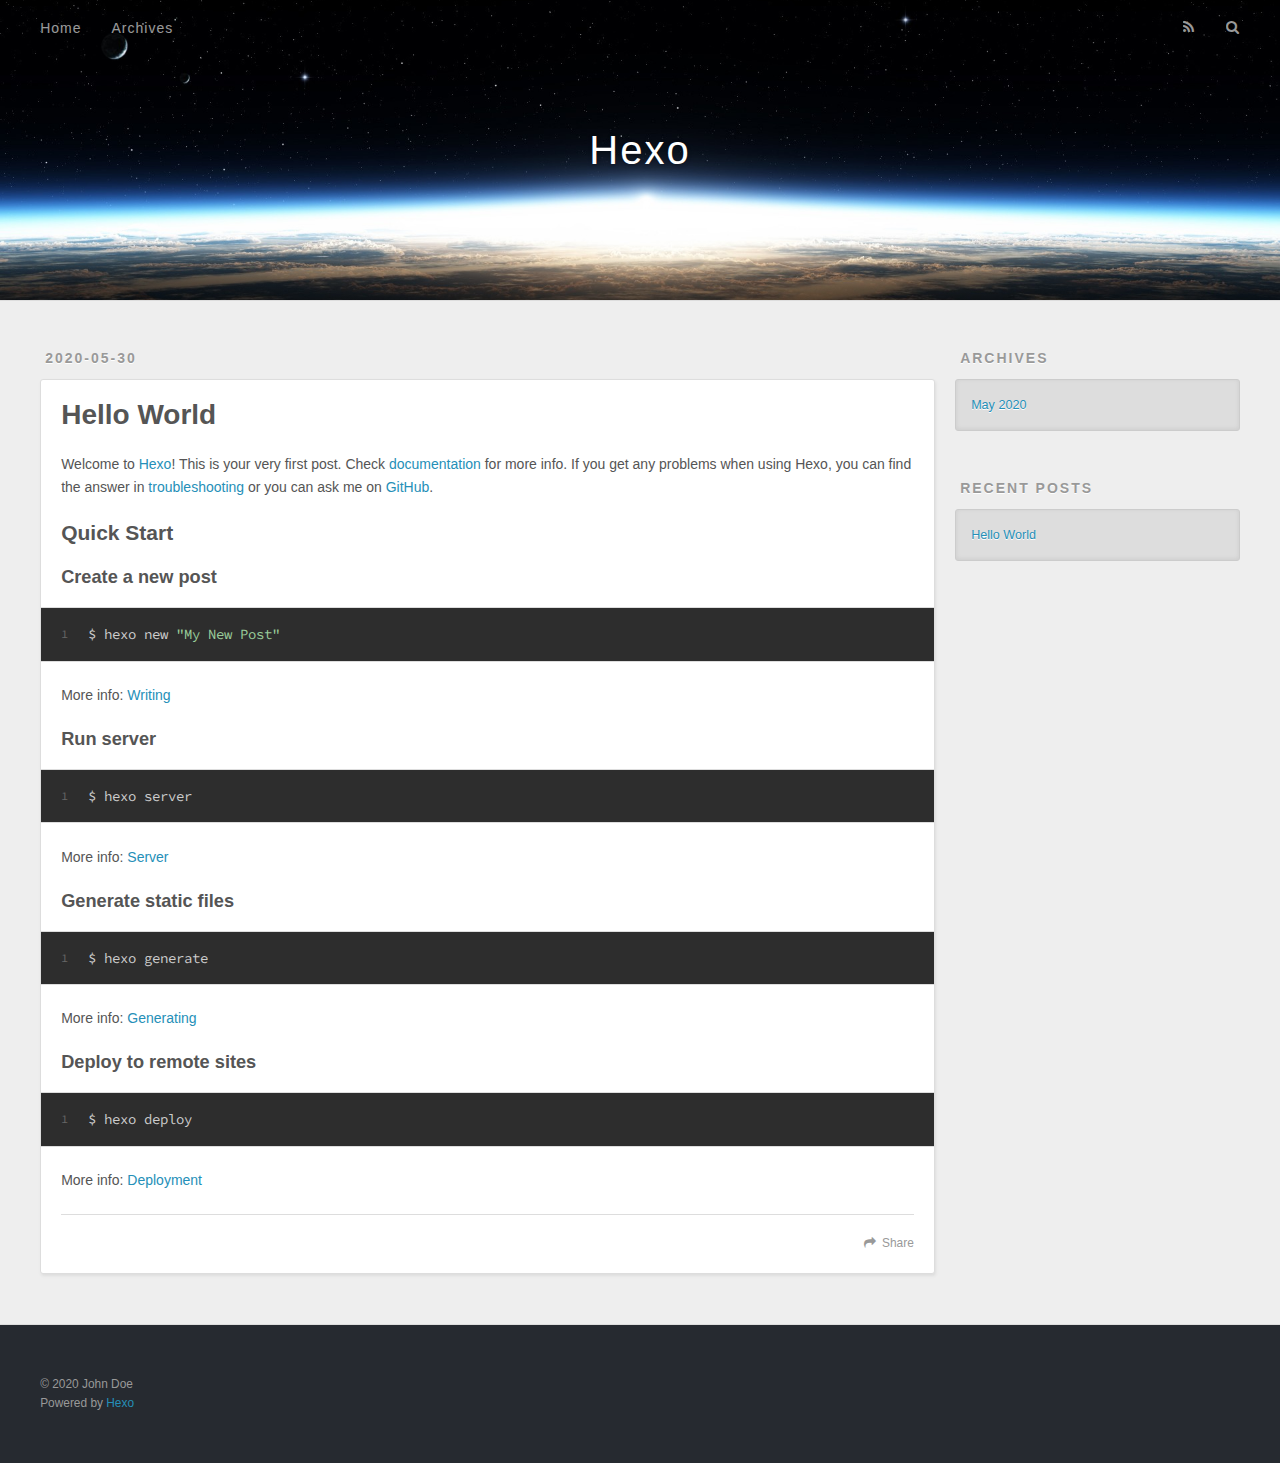
==== index.html @ 4ea20921 "Site updated: 2020-05-30 12:10:14" ====
<!DOCTYPE html>
<html>
<head>
  <meta charset="utf-8">
  

  
  <title>Hexo</title>
  <meta name="viewport" content="width=device-width, initial-scale=1, maximum-scale=1">
  <meta property="og:type" content="website">
<meta property="og:title" content="Hexo">
<meta property="og:url" content="http://yoursite.com/index.html">
<meta property="og:site_name" content="Hexo">
<meta property="og:locale" content="en_US">
<meta property="article:author" content="John Doe">
<meta name="twitter:card" content="summary">
  
    <link rel="alternate" href="/atom.xml" title="Hexo" type="application/atom+xml">
  
  
    <link rel="icon" href="/favicon.png">
  
  
    <link href="//fonts.googleapis.com/css?family=Source+Code+Pro" rel="stylesheet" type="text/css">
  
  
<link rel="stylesheet" href="/css/style.css">

<meta name="generator" content="Hexo 4.2.1"></head>

<body>
  <div id="container">
    <div id="wrap">
      <header id="header">
  <div id="banner"></div>
  <div id="header-outer" class="outer">
    <div id="header-title" class="inner">
      <h1 id="logo-wrap">
        <a href="/" id="logo">Hexo</a>
      </h1>
      
    </div>
    <div id="header-inner" class="inner">
      <nav id="main-nav">
        <a id="main-nav-toggle" class="nav-icon"></a>
        
          <a class="main-nav-link" href="/">Home</a>
        
          <a class="main-nav-link" href="/archives">Archives</a>
        
      </nav>
      <nav id="sub-nav">
        
          <a id="nav-rss-link" class="nav-icon" href="/atom.xml" title="RSS Feed"></a>
        
        <a id="nav-search-btn" class="nav-icon" title="Search"></a>
      </nav>
      <div id="search-form-wrap">
        <form action="//google.com/search" method="get" accept-charset="UTF-8" class="search-form"><input type="search" name="q" class="search-form-input" placeholder="Search"><button type="submit" class="search-form-submit">&#xF002;</button><input type="hidden" name="sitesearch" value="http://yoursite.com"></form>
      </div>
    </div>
  </div>
</header>
      <div class="outer">
        <section id="main">
  
    <article id="post-hello-world" class="article article-type-post" itemscope itemprop="blogPost">
  <div class="article-meta">
    <a href="/2020/05/30/hello-world/" class="article-date">
  <time datetime="2020-05-30T04:07:04.582Z" itemprop="datePublished">2020-05-30</time>
</a>
    
  </div>
  <div class="article-inner">
    
    
      <header class="article-header">
        
  
    <h1 itemprop="name">
      <a class="article-title" href="/2020/05/30/hello-world/">Hello World</a>
    </h1>
  

      </header>
    
    <div class="article-entry" itemprop="articleBody">
      
        <p>Welcome to <a href="https://hexo.io/" target="_blank" rel="noopener">Hexo</a>! This is your very first post. Check <a href="https://hexo.io/docs/" target="_blank" rel="noopener">documentation</a> for more info. If you get any problems when using Hexo, you can find the answer in <a href="https://hexo.io/docs/troubleshooting.html" target="_blank" rel="noopener">troubleshooting</a> or you can ask me on <a href="https://github.com/hexojs/hexo/issues" target="_blank" rel="noopener">GitHub</a>.</p>
<h2 id="Quick-Start"><a href="#Quick-Start" class="headerlink" title="Quick Start"></a>Quick Start</h2><h3 id="Create-a-new-post"><a href="#Create-a-new-post" class="headerlink" title="Create a new post"></a>Create a new post</h3><figure class="highlight bash"><table><tr><td class="gutter"><pre><span class="line">1</span><br></pre></td><td class="code"><pre><span class="line">$ hexo new <span class="string">"My New Post"</span></span><br></pre></td></tr></table></figure>

<p>More info: <a href="https://hexo.io/docs/writing.html" target="_blank" rel="noopener">Writing</a></p>
<h3 id="Run-server"><a href="#Run-server" class="headerlink" title="Run server"></a>Run server</h3><figure class="highlight bash"><table><tr><td class="gutter"><pre><span class="line">1</span><br></pre></td><td class="code"><pre><span class="line">$ hexo server</span><br></pre></td></tr></table></figure>

<p>More info: <a href="https://hexo.io/docs/server.html" target="_blank" rel="noopener">Server</a></p>
<h3 id="Generate-static-files"><a href="#Generate-static-files" class="headerlink" title="Generate static files"></a>Generate static files</h3><figure class="highlight bash"><table><tr><td class="gutter"><pre><span class="line">1</span><br></pre></td><td class="code"><pre><span class="line">$ hexo generate</span><br></pre></td></tr></table></figure>

<p>More info: <a href="https://hexo.io/docs/generating.html" target="_blank" rel="noopener">Generating</a></p>
<h3 id="Deploy-to-remote-sites"><a href="#Deploy-to-remote-sites" class="headerlink" title="Deploy to remote sites"></a>Deploy to remote sites</h3><figure class="highlight bash"><table><tr><td class="gutter"><pre><span class="line">1</span><br></pre></td><td class="code"><pre><span class="line">$ hexo deploy</span><br></pre></td></tr></table></figure>

<p>More info: <a href="https://hexo.io/docs/one-command-deployment.html" target="_blank" rel="noopener">Deployment</a></p>

      
    </div>
    <footer class="article-footer">
      <a data-url="http://yoursite.com/2020/05/30/hello-world/" data-id="ckat47bio0000a4w9bs60ad8v" class="article-share-link">Share</a>
      
      
    </footer>
  </div>
  
</article>


  


</section>
        
          <aside id="sidebar">
  
    

  
    

  
    
  
    
  <div class="widget-wrap">
    <h3 class="widget-title">Archives</h3>
    <div class="widget">
      <ul class="archive-list"><li class="archive-list-item"><a class="archive-list-link" href="/archives/2020/05/">May 2020</a></li></ul>
    </div>
  </div>


  
    
  <div class="widget-wrap">
    <h3 class="widget-title">Recent Posts</h3>
    <div class="widget">
      <ul>
        
          <li>
            <a href="/2020/05/30/hello-world/">Hello World</a>
          </li>
        
      </ul>
    </div>
  </div>

  
</aside>
        
      </div>
      <footer id="footer">
  
  <div class="outer">
    <div id="footer-info" class="inner">
      &copy; 2020 John Doe<br>
      Powered by <a href="http://hexo.io/" target="_blank">Hexo</a>
    </div>
  </div>
</footer>
    </div>
    <nav id="mobile-nav">
  
    <a href="/" class="mobile-nav-link">Home</a>
  
    <a href="/archives" class="mobile-nav-link">Archives</a>
  
</nav>
    

<script src="//ajax.googleapis.com/ajax/libs/jquery/2.0.3/jquery.min.js"></script>


  
<link rel="stylesheet" href="/fancybox/jquery.fancybox.css">

  
<script src="/fancybox/jquery.fancybox.pack.js"></script>




<script src="/js/script.js"></script>




  </div>
</body>
</html>
---- css/style.css ----
body {
  width: 100%;
}
body:before,
body:after {
  content: "";
  display: table;
}
body:after {
  clear: both;
}
html,
body,
div,
span,
applet,
object,
iframe,
h1,
h2,
h3,
h4,
h5,
h6,
p,
blockquote,
pre,
a,
abbr,
acronym,
address,
big,
cite,
code,
del,
dfn,
em,
img,
ins,
kbd,
q,
s,
samp,
small,
strike,
strong,
sub,
sup,
tt,
var,
dl,
dt,
dd,
ol,
ul,
li,
fieldset,
form,
label,
legend,
table,
caption,
tbody,
tfoot,
thead,
tr,
th,
td {
  margin: 0;
  padding: 0;
  border: 0;
  outline: 0;
  font-weight: inherit;
  font-style: inherit;
  font-family: inherit;
  font-size: 100%;
  vertical-align: baseline;
}
body {
  line-height: 1;
  color: #000;
  background: #fff;
}
ol,
ul {
  list-style: none;
}
table {
  border-collapse: separate;
  border-spacing: 0;
  vertical-align: middle;
}
caption,
th,
td {
  text-align: left;
  font-weight: normal;
  vertical-align: middle;
}
a img {
  border: none;
}
input,
button {
  margin: 0;
  padding: 0;
}
input::-moz-focus-inner,
button::-moz-focus-inner {
  border: 0;
  padding: 0;
}
@font-face {
  font-family: FontAwesome;
  font-style: normal;
  font-weight: normal;
  src: url("fonts/fontawesome-webfont.eot?v=#4.0.3");
  src: url("fonts/fontawesome-webfont.eot?#iefix&v=#4.0.3") format("embedded-opentype"), url("fonts/fontawesome-webfont.woff?v=#4.0.3") format("woff"), url("fonts/fontawesome-webfont.ttf?v=#4.0.3") format("truetype"), url("fonts/fontawesome-webfont.svg#fontawesomeregular?v=#4.0.3") format("svg");
}
html,
body,
#container {
  height: 100%;
}
body {
  background: #eee;
  font: 14px -apple-system, BlinkMacSystemFont, "Segoe UI", "Roboto", "Oxygen", "Ubuntu", "Cantarell", "Fira Sans", "Droid Sans", "Helvetica Neue", sans-serif;
  -webkit-text-size-adjust: 100%;
}
.outer {
  max-width: 1220px;
  margin: 0 auto;
  padding: 0 20px;
}
.outer:before,
.outer:after {
  content: "";
  display: table;
}
.outer:after {
  clear: both;
}
.inner {
  display: inline;
  float: left;
  width: 98.33333333333333%;
  margin: 0 0.833333333333333%;
}
.left,
.alignleft {
  float: left;
}
.right,
.alignright {
  float: right;
}
.clear {
  clear: both;
}
#container {
  position: relative;
}
.mobile-nav-on {
  overflow: hidden;
}
#wrap {
  height: 100%;
  width: 100%;
  position: absolute;
  top: 0;
  left: 0;
  -webkit-transition: 0.2s ease-out;
  -moz-transition: 0.2s ease-out;
  -ms-transition: 0.2s ease-out;
  transition: 0.2s ease-out;
  z-index: 1;
  background: #eee;
}
.mobile-nav-on #wrap {
  left: 280px;
}
@media screen and (min-width: 768px) {
  #main {
    display: inline;
    float: left;
    width: 73.33333333333333%;
    margin: 0 0.833333333333333%;
  }
}
.article-date,
.article-category-link,
.archive-year,
.widget-title {
  text-decoration: none;
  text-transform: uppercase;
  letter-spacing: 2px;
  color: #999;
  margin-bottom: 1em;
  margin-left: 5px;
  line-height: 1em;
  text-shadow: 0 1px #fff;
  font-weight: bold;
}
.article-inner,
.archive-article-inner {
  background: #fff;
  -webkit-box-shadow: 1px 2px 3px #ddd;
  box-shadow: 1px 2px 3px #ddd;
  border: 1px solid #ddd;
  border-radius: 3px;
}
.article-entry h1,
.widget h1 {
  font-size: 2em;
}
.article-entry h2,
.widget h2 {
  font-size: 1.5em;
}
.article-entry h3,
.widget h3 {
  font-size: 1.3em;
}
.article-entry h4,
.widget h4 {
  font-size: 1.2em;
}
.article-entry h5,
.widget h5 {
  font-size: 1em;
}
.article-entry h6,
.widget h6 {
  font-size: 1em;
  color: #999;
}
.article-entry hr,
.widget hr {
  border: 1px dashed #ddd;
}
.article-entry strong,
.widget strong {
  font-weight: bold;
}
.article-entry em,
.widget em,
.article-entry cite,
.widget cite {
  font-style: italic;
}
.article-entry sup,
.widget sup,
.article-entry sub,
.widget sub {
  font-size: 0.75em;
  line-height: 0;
  position: relative;
  vertical-align: baseline;
}
.article-entry sup,
.widget sup {
  top: -0.5em;
}
.article-entry sub,
.widget sub {
  bottom: -0.2em;
}
.article-entry small,
.widget small {
  font-size: 0.85em;
}
.article-entry acronym,
.widget acronym,
.article-entry abbr,
.widget abbr {
  border-bottom: 1px dotted;
}
.article-entry ul,
.widget ul,
.article-entry ol,
.widget ol,
.article-entry dl,
.widget dl {
  margin: 0 20px;
  line-height: 1.6em;
}
.article-entry ul ul,
.widget ul ul,
.article-entry ol ul,
.widget ol ul,
.article-entry ul ol,
.widget ul ol,
.article-entry ol ol,
.widget ol ol {
  margin-top: 0;
  margin-bottom: 0;
}
.article-entry ul,
.widget ul {
  list-style: disc;
}
.article-entry ol,
.widget ol {
  list-style: decimal;
}
.article-entry dt,
.widget dt {
  font-weight: bold;
}
#header {
  height: 300px;
  position: relative;
  border-bottom: 1px solid #ddd;
}
#header:before,
#header:after {
  content: "";
  position: absolute;
  left: 0;
  right: 0;
  height: 40px;
}
#header:before {
  top: 0;
  background: -webkit-linear-gradient(rgba(0,0,0,0.2), transparent);
  background: -moz-linear-gradient(rgba(0,0,0,0.2), transparent);
  background: -ms-linear-gradient(rgba(0,0,0,0.2), transparent);
  background: linear-gradient(rgba(0,0,0,0.2), transparent);
}
#header:after {
  bottom: 0;
  background: -webkit-linear-gradient(transparent, rgba(0,0,0,0.2));
  background: -moz-linear-gradient(transparent, rgba(0,0,0,0.2));
  background: -ms-linear-gradient(transparent, rgba(0,0,0,0.2));
  background: linear-gradient(transparent, rgba(0,0,0,0.2));
}
#header-outer {
  height: 100%;
  position: relative;
}
#header-inner {
  position: relative;
  overflow: hidden;
}
#banner {
  position: absolute;
  top: 0;
  left: 0;
  width: 100%;
  height: 100%;
  background: url("images/banner.jpg") center #000;
  -webkit-background-size: cover;
  -moz-background-size: cover;
  background-size: cover;
  z-index: -1;
}
#header-title {
  text-align: center;
  height: 40px;
  position: absolute;
  top: 50%;
  left: 0;
  margin-top: -20px;
}
#logo,
#subtitle {
  text-decoration: none;
  color: #fff;
  font-weight: 300;
  text-shadow: 0 1px 4px rgba(0,0,0,0.3);
}
#logo {
  font-size: 40px;
  line-height: 40px;
  letter-spacing: 2px;
}
#subtitle {
  font-size: 16px;
  line-height: 16px;
  letter-spacing: 1px;
}
#subtitle-wrap {
  margin-top: 16px;
}
#main-nav {
  float: left;
  margin-left: -15px;
}
.nav-icon,
.main-nav-link {
  float: left;
  color: #fff;
  opacity: 0.6;
  text-decoration: none;
  text-shadow: 0 1px rgba(0,0,0,0.2);
  -webkit-transition: opacity 0.2s;
  -moz-transition: opacity 0.2s;
  -ms-transition: opacity 0.2s;
  transition: opacity 0.2s;
  display: block;
  padding: 20px 15px;
}
.nav-icon:hover,
.main-nav-link:hover {
  opacity: 1;
}
.nav-icon {
  font-family: FontAwesome;
  text-align: center;
  font-size: 14px;
  width: 14px;
  height: 14px;
  padding: 20px 15px;
  position: relative;
  cursor: pointer;
}
.main-nav-link {
  font-weight: 300;
  letter-spacing: 1px;
}
@media screen and (max-width: 479px) {
  .main-nav-link {
    display: none;
  }
}
#main-nav-toggle {
  display: none;
}
#main-nav-toggle:before {
  content: "\f0c9";
}
@media screen and (max-width: 479px) {
  #main-nav-toggle {
    display: block;
  }
}
#sub-nav {
  float: right;
  margin-right: -15px;
}
#nav-rss-link:before {
  content: "\f09e";
}
#nav-search-btn:before {
  content: "\f002";
}
#search-form-wrap {
  position: absolute;
  top: 15px;
  width: 150px;
  height: 30px;
  right: -150px;
  opacity: 0;
  -webkit-transition: 0.2s ease-out;
  -moz-transition: 0.2s ease-out;
  -ms-transition: 0.2s ease-out;
  transition: 0.2s ease-out;
}
#search-form-wrap.on {
  opacity: 1;
  right: 0;
}
@media screen and (max-width: 479px) {
  #search-form-wrap {
    width: 100%;
    right: -100%;
  }
}
.search-form {
  position: absolute;
  top: 0;
  left: 0;
  right: 0;
  background: #fff;
  padding: 5px 15px;
  border-radius: 15px;
  -webkit-box-shadow: 0 0 10px rgba(0,0,0,0.3);
  box-shadow: 0 0 10px rgba(0,0,0,0.3);
}
.search-form-input {
  border: none;
  background: none;
  color: #555;
  width: 100%;
  font: 13px -apple-system, BlinkMacSystemFont, "Segoe UI", "Roboto", "Oxygen", "Ubuntu", "Cantarell", "Fira Sans", "Droid Sans", "Helvetica Neue", sans-serif;
  outline: none;
}
.search-form-input::-webkit-search-results-decoration,
.search-form-input::-webkit-search-cancel-button {
  -webkit-appearance: none;
}
.search-form-submit {
  position: absolute;
  top: 50%;
  right: 10px;
  margin-top: -7px;
  font: 13px FontAwesome;
  border: none;
  background: none;
  color: #bbb;
  cursor: pointer;
}
.search-form-submit:hover,
.search-form-submit:focus {
  color: #777;
}
.article {
  margin: 50px 0;
}
.article-inner {
  overflow: hidden;
}
.article-meta:before,
.article-meta:after {
  content: "";
  display: table;
}
.article-meta:after {
  clear: both;
}
.article-date {
  float: left;
}
.article-category {
  float: left;
  line-height: 1em;
  color: #ccc;
  text-shadow: 0 1px #fff;
  margin-left: 8px;
}
.article-category:before {
  content: "\2022";
}
.article-category-link {
  margin: 0 12px 1em;
}
.article-header {
  padding: 20px 20px 0;
}
.article-title {
  text-decoration: none;
  font-size: 2em;
  font-weight: bold;
  color: #555;
  line-height: 1.1em;
  -webkit-transition: color 0.2s;
  -moz-transition: color 0.2s;
  -ms-transition: color 0.2s;
  transition: color 0.2s;
}
a.article-title:hover {
  color: #258fb8;
}
.article-entry {
  color: #555;
  padding: 0 20px;
}
.article-entry:before,
.article-entry:after {
  content: "";
  display: table;
}
.article-entry:after {
  clear: both;
}
.article-entry p,
.article-entry table {
  line-height: 1.6em;
  margin: 1.6em 0;
}
.article-entry h1,
.article-entry h2,
.article-entry h3,
.article-entry h4,
.article-entry h5,
.article-entry h6 {
  font-weight: bold;
}
.article-entry h1,
.article-entry h2,
.article-entry h3,
.article-entry h4,
.article-entry h5,
.article-entry h6 {
  line-height: 1.1em;
  margin: 1.1em 0;
}
.article-entry a {
  color: #258fb8;
  text-decoration: none;
}
.article-entry a:hover {
  text-decoration: underline;
}
.article-entry ul,
.article-entry ol,
.article-entry dl {
  margin-top: 1.6em;
  margin-bottom: 1.6em;
}
.article-entry img,
.article-entry video {
  max-width: 100%;
  height: auto;
  display: block;
  margin: auto;
}
.article-entry iframe {
  border: none;
}
.article-entry table {
  width: 100%;
  border-collapse: collapse;
  border-spacing: 0;
}
.article-entry th {
  font-weight: bold;
  border-bottom: 3px solid #ddd;
  padding-bottom: 0.5em;
}
.article-entry td {
  border-bottom: 1px solid #ddd;
  padding: 10px 0;
}
.article-entry blockquote {
  font-family: Georgia, "Times New Roman", serif;
  font-size: 1.4em;
  margin: 1.6em 20px;
  text-align: center;
}
.article-entry blockquote footer {
  font-size: 14px;
  margin: 1.6em 0;
  font-family: -apple-system, BlinkMacSystemFont, "Segoe UI", "Roboto", "Oxygen", "Ubuntu", "Cantarell", "Fira Sans", "Droid Sans", "Helvetica Neue", sans-serif;
}
.article-entry blockquote footer cite:before {
  content: "—";
  padding: 0 0.5em;
}
.article-entry .pullquote {
  text-align: left;
  width: 45%;
  margin: 0;
}
.article-entry .pullquote.left {
  margin-left: 0.5em;
  margin-right: 1em;
}
.article-entry .pullquote.right {
  margin-right: 0.5em;
  margin-left: 1em;
}
.article-entry .caption {
  color: #999;
  display: block;
  font-size: 0.9em;
  margin-top: 0.5em;
  position: relative;
  text-align: center;
}
.article-entry .video-container {
  position: relative;
  padding-top: 56.25%;
  height: 0;
  overflow: hidden;
}
.article-entry .video-container iframe,
.article-entry .video-container object,
.article-entry .video-container embed {
  position: absolute;
  top: 0;
  left: 0;
  width: 100%;
  height: 100%;
  margin-top: 0;
}
.article-more-link a {
  display: inline-block;
  line-height: 1em;
  padding: 6px 15px;
  border-radius: 15px;
  background: #eee;
  color: #999;
  text-shadow: 0 1px #fff;
  text-decoration: none;
}
.article-more-link a:hover {
  background: #258fb8;
  color: #fff;
  text-decoration: none;
  text-shadow: 0 1px #1e7293;
}
.article-footer {
  font-size: 0.85em;
  line-height: 1.6em;
  border-top: 1px solid #ddd;
  padding-top: 1.6em;
  margin: 0 20px 20px;
}
.article-footer:before,
.article-footer:after {
  content: "";
  display: table;
}
.article-footer:after {
  clear: both;
}
.article-footer a {
  color: #999;
  text-decoration: none;
}
.article-footer a:hover {
  color: #555;
}
.article-tag-list-item {
  float: left;
  margin-right: 10px;
}
.article-tag-list-link:before {
  content: "#";
}
.article-comment-link {
  float: right;
}
.article-comment-link:before {
  content: "\f075";
  font-family: FontAwesome;
  padding-right: 8px;
}
.article-share-link {
  cursor: pointer;
  float: right;
  margin-left: 20px;
}
.article-share-link:before {
  content: "\f064";
  font-family: FontAwesome;
  padding-right: 6px;
}
#article-nav {
  position: relative;
}
#article-nav:before,
#article-nav:after {
  content: "";
  display: table;
}
#article-nav:after {
  clear: both;
}
@media screen and (min-width: 768px) {
  #article-nav {
    margin: 50px 0;
  }
  #article-nav:before {
    width: 8px;
    height: 8px;
    position: absolute;
    top: 50%;
    left: 50%;
    margin-top: -4px;
    margin-left: -4px;
    content: "";
    border-radius: 50%;
    background: #ddd;
    -webkit-box-shadow: 0 1px 2px #fff;
    box-shadow: 0 1px 2px #fff;
  }
}
.article-nav-link-wrap {
  text-decoration: none;
  text-shadow: 0 1px #fff;
  color: #999;
  -webkit-box-sizing: border-box;
  -moz-box-sizing: border-box;
  box-sizing: border-box;
  margin-top: 50px;
  text-align: center;
  display: block;
}
.article-nav-link-wrap:hover {
  color: #555;
}
@media screen and (min-width: 768px) {
  .article-nav-link-wrap {
    width: 50%;
    margin-top: 0;
  }
}
@media screen and (min-width: 768px) {
  #article-nav-newer {
    float: left;
    text-align: right;
    padding-right: 20px;
  }
}
@media screen and (min-width: 768px) {
  #article-nav-older {
    float: right;
    text-align: left;
    padding-left: 20px;
  }
}
.article-nav-caption {
  text-transform: uppercase;
  letter-spacing: 2px;
  color: #ddd;
  line-height: 1em;
  font-weight: bold;
}
#article-nav-newer .article-nav-caption {
  margin-right: -2px;
}
.article-nav-title {
  font-size: 0.85em;
  line-height: 1.6em;
  margin-top: 0.5em;
}
.article-share-box {
  position: absolute;
  display: none;
  background: #fff;
  -webkit-box-shadow: 1px 2px 10px rgba(0,0,0,0.2);
  box-shadow: 1px 2px 10px rgba(0,0,0,0.2);
  border-radius: 3px;
  margin-left: -145px;
  overflow: hidden;
  z-index: 1;
}
.article-share-box.on {
  display: block;
}
.article-share-input {
  width: 100%;
  background: none;
  -webkit-box-sizing: border-box;
  -moz-box-sizing: border-box;
  box-sizing: border-box;
  font: 14px -apple-system, BlinkMacSystemFont, "Segoe UI", "Roboto", "Oxygen", "Ubuntu", "Cantarell", "Fira Sans", "Droid Sans", "Helvetica Neue", sans-serif;
  padding: 0 15px;
  color: #555;
  outline: none;
  border: 1px solid #ddd;
  border-radius: 3px 3px 0 0;
  height: 36px;
  line-height: 36px;
}
.article-share-links {
  background: #eee;
}
.article-share-links:before,
.article-share-links:after {
  content: "";
  display: table;
}
.article-share-links:after {
  clear: both;
}
.article-share-twitter,
.article-share-facebook,
.article-share-pinterest,
.article-share-google {
  width: 50px;
  height: 36px;
  display: block;
  float: left;
  position: relative;
  color: #999;
  text-shadow: 0 1px #fff;
}
.article-share-twitter:before,
.article-share-facebook:before,
.article-share-pinterest:before,
.article-share-google:before {
  font-size: 20px;
  font-family: FontAwesome;
  width: 20px;
  height: 20px;
  position: absolute;
  top: 50%;
  left: 50%;
  margin-top: -10px;
  margin-left: -10px;
  text-align: center;
}
.article-share-twitter:hover,
.article-share-facebook:hover,
.article-share-pinterest:hover,
.article-share-google:hover {
  color: #fff;
}
.article-share-twitter:before {
  content: "\f099";
}
.article-share-twitter:hover {
  background: #00aced;
  text-shadow: 0 1px #008abe;
}
.article-share-facebook:before {
  content: "\f09a";
}
.article-share-facebook:hover {
  background: #3b5998;
  text-shadow: 0 1px #2f477a;
}
.article-share-pinterest:before {
  content: "\f0d2";
}
.article-share-pinterest:hover {
  background: #cb2027;
  text-shadow: 0 1px #a21a1f;
}
.article-share-google:before {
  content: "\f0d5";
}
.article-share-google:hover {
  background: #dd4b39;
  text-shadow: 0 1px #be3221;
}
.article-gallery {
  background: #000;
  position: relative;
}
.article-gallery-photos {
  position: relative;
  overflow: hidden;
}
.article-gallery-img {
  display: none;
  max-width: 100%;
}
.article-gallery-img:first-child {
  display: block;
}
.article-gallery-img.loaded {
  position: absolute;
  display: block;
}
.article-gallery-img img {
  display: block;
  max-width: 100%;
  margin: 0 auto;
}
#comments {
  background: #fff;
  -webkit-box-shadow: 1px 2px 3px #ddd;
  box-shadow: 1px 2px 3px #ddd;
  padding: 20px;
  border: 1px solid #ddd;
  border-radius: 3px;
  margin: 50px 0;
}
#comments a {
  color: #258fb8;
}
.archives-wrap {
  margin: 50px 0;
}
.archives:before,
.archives:after {
  content: "";
  display: table;
}
.archives:after {
  clear: both;
}
.archive-year-wrap {
  margin-bottom: 1em;
}
.archives {
  -webkit-column-gap: 10px;
  -moz-column-gap: 10px;
  column-gap: 10px;
}
@media screen and (min-width: 480px) and (max-width: 767px) {
  .archives {
    -webkit-column-count: 2;
    -moz-column-count: 2;
    column-count: 2;
  }
}
@media screen and (min-width: 768px) {
  .archives {
    -webkit-column-count: 3;
    -moz-column-count: 3;
    column-count: 3;
  }
}
.archive-article {
  -webkit-column-break-inside: avoid;
  page-break-inside: avoid;
  overflow: hidden;
  break-inside: avoid-column;
}
.archive-article-inner {
  padding: 10px;
  margin-bottom: 15px;
}
.archive-article-title {
  text-decoration: none;
  font-weight: bold;
  color: #555;
  -webkit-transition: color 0.2s;
  -moz-transition: color 0.2s;
  -ms-transition: color 0.2s;
  transition: color 0.2s;
  line-height: 1.6em;
}
.archive-article-title:hover {
  color: #258fb8;
}
.archive-article-footer {
  margin-top: 1em;
}
.archive-article-date {
  color: #999;
  text-decoration: none;
  font-size: 0.85em;
  line-height: 1em;
  margin-bottom: 0.5em;
  display: block;
}
#page-nav {
  margin: 50px auto;
  background: #fff;
  -webkit-box-shadow: 1px 2px 3px #ddd;
  box-shadow: 1px 2px 3px #ddd;
  border: 1px solid #ddd;
  border-radius: 3px;
  text-align: center;
  color: #999;
  overflow: hidden;
}
#page-nav:before,
#page-nav:after {
  content: "";
  display: table;
}
#page-nav:after {
  clear: both;
}
#page-nav a,
#page-nav span {
  padding: 10px 20px;
  line-height: 1;
  height: 2ex;
}
#page-nav a {
  color: #999;
  text-decoration: none;
}
#page-nav a:hover {
  background: #999;
  color: #fff;
}
#page-nav .prev {
  float: left;
}
#page-nav .next {
  float: right;
}
#page-nav .page-number {
  display: inline-block;
}
@media screen and (max-width: 479px) {
  #page-nav .page-number {
    display: none;
  }
}
#page-nav .current {
  color: #555;
  font-weight: bold;
}
#page-nav .space {
  color: #ddd;
}
#footer {
  background: #262a30;
  padding: 50px 0;
  border-top: 1px solid #ddd;
  color: #999;
}
#footer a {
  color: #258fb8;
  text-decoration: none;
}
#footer a:hover {
  text-decoration: underline;
}
#footer-info {
  line-height: 1.6em;
  font-size: 0.85em;
}
.article-entry pre,
.article-entry .highlight {
  background: #2d2d2d;
  margin: 0 -20px;
  padding: 15px 20px;
  border-style: solid;
  border-color: #ddd;
  border-width: 1px 0;
  overflow: auto;
  color: #ccc;
  line-height: 22.400000000000002px;
}
.article-entry .highlight .gutter pre,
.article-entry .gist .gist-file .gist-data .line-numbers {
  color: #666;
  font-size: 0.85em;
}
.article-entry pre,
.article-entry code {
  font-family: "Source Code Pro", Consolas, Monaco, Menlo, Consolas, monospace;
}
.article-entry code {
  background: #eee;
  text-shadow: 0 1px #fff;
  padding: 0 0.3em;
}
.article-entry pre code {
  background: none;
  text-shadow: none;
  padding: 0;
}
.article-entry .highlight pre {
  border: none;
  margin: 0;
  padding: 0;
}
.article-entry .highlight table {
  margin: 0;
  width: auto;
}
.article-entry .highlight td {
  border: none;
  padding: 0;
}
.article-entry .highlight figcaption {
  font-size: 0.85em;
  color: #999;
  line-height: 1em;
  margin-bottom: 1em;
}
.article-entry .highlight figcaption:before,
.article-entry .highlight figcaption:after {
  content: "";
  display: table;
}
.article-entry .highlight figcaption:after {
  clear: both;
}
.article-entry .highlight figcaption a {
  float: right;
}
.article-entry .highlight .gutter pre {
  text-align: right;
  padding-right: 20px;
}
.article-entry .highlight .line {
  height: 22.400000000000002px;
}
.article-entry .highlight .line.marked {
  background: #515151;
}
.article-entry .gist {
  margin: 0 -20px;
  border-style: solid;
  border-color: #ddd;
  border-width: 1px 0;
  background: #2d2d2d;
  padding: 15px 20px 15px 0;
}
.article-entry .gist .gist-file {
  border: none;
  font-family: "Source Code Pro", Consolas, Monaco, Menlo, Consolas, monospace;
  margin: 0;
}
.article-entry .gist .gist-file .gist-data {
  background: none;
  border: none;
}
.article-entry .gist .gist-file .gist-data .line-numbers {
  background: none;
  border: none;
  padding: 0 20px 0 0;
}
.article-entry .gist .gist-file .gist-data .line-data {
  padding: 0 !important;
}
.article-entry .gist .gist-file .highlight {
  margin: 0;
  padding: 0;
  border: none;
}
.article-entry .gist .gist-file .gist-meta {
  background: #2d2d2d;
  color: #999;
  font: 0.85em -apple-system, BlinkMacSystemFont, "Segoe UI", "Roboto", "Oxygen", "Ubuntu", "Cantarell", "Fira Sans", "Droid Sans", "Helvetica Neue", sans-serif;
  text-shadow: 0 0;
  padding: 0;
  margin-top: 1em;
  margin-left: 20px;
}
.article-entry .gist .gist-file .gist-meta a {
  color: #258fb8;
  font-weight: normal;
}
.article-entry .gist .gist-file .gist-meta a:hover {
  text-decoration: underline;
}
pre .comment,
pre .title {
  color: #999;
}
pre .variable,
pre .attribute,
pre .tag,
pre .regexp,
pre .ruby .constant,
pre .xml .tag .title,
pre .xml .pi,
pre .xml .doctype,
pre .html .doctype,
pre .css .id,
pre .css .class,
pre .css .pseudo {
  color: #f2777a;
}
pre .number,
pre .preprocessor,
pre .built_in,
pre .literal,
pre .params,
pre .constant {
  color: #f99157;
}
pre .class,
pre .ruby .class .title,
pre .css .rules .attribute {
  color: #9c9;
}
pre .string,
pre .value,
pre .inheritance,
pre .header,
pre .ruby .symbol,
pre .xml .cdata {
  color: #9c9;
}
pre .css .hexcolor {
  color: #6cc;
}
pre .function,
pre .python .decorator,
pre .python .title,
pre .ruby .function .title,
pre .ruby .title .keyword,
pre .perl .sub,
pre .javascript .title,
pre .coffeescript .title {
  color: #69c;
}
pre .keyword,
pre .javascript .function {
  color: #c9c;
}
@media screen and (max-width: 479px) {
  #mobile-nav {
    position: absolute;
    top: 0;
    left: 0;
    width: 280px;
    height: 100%;
    background: #191919;
    border-right: 1px solid #fff;
  }
}
@media screen and (max-width: 479px) {
  .mobile-nav-link {
    display: block;
    color: #999;
    text-decoration: none;
    padding: 15px 20px;
    font-weight: bold;
  }
  .mobile-nav-link:hover {
    color: #fff;
  }
}
@media screen and (min-width: 768px) {
  #sidebar {
    display: inline;
    float: left;
    width: 23.333333333333332%;
    margin: 0 0.833333333333333%;
  }
}
.widget-wrap {
  margin: 50px 0;
}
.widget {
  color: #777;
  text-shadow: 0 1px #fff;
  background: #ddd;
  -webkit-box-shadow: 0 -1px 4px #ccc inset;
  box-shadow: 0 -1px 4px #ccc inset;
  border: 1px solid #ccc;
  padding: 15px;
  border-radius: 3px;
}
.widget a {
  color: #258fb8;
  text-decoration: none;
}
.widget a:hover {
  text-decoration: underline;
}
.widget ul ul,
.widget ol ul,
.widget dl ul,
.widget ul ol,
.widget ol ol,
.widget dl ol,
.widget ul dl,
.widget ol dl,
.widget dl dl {
  margin-left: 15px;
  list-style: disc;
}
.widget {
  line-height: 1.6em;
  word-wrap: break-word;
  font-size: 0.9em;
}
.widget ul,
.widget ol {
  list-style: none;
  margin: 0;
}
.widget ul ul,
.widget ol ul,
.widget ul ol,
.widget ol ol {
  margin: 0 20px;
}
.widget ul ul,
.widget ol ul {
  list-style: disc;
}
.widget ul ol,
.widget ol ol {
  list-style: decimal;
}
.category-list-count,
.tag-list-count,
.archive-list-count {
  padding-left: 5px;
  color: #999;
  font-size: 0.85em;
}
.category-list-count:before,
.tag-list-count:before,
.archive-list-count:before {
  content: "(";
}
.category-list-count:after,
.tag-list-count:after,
.archive-list-count:after {
  content: ")";
}
.tagcloud a {
  margin-right: 5px;
  display: inline-block;
}
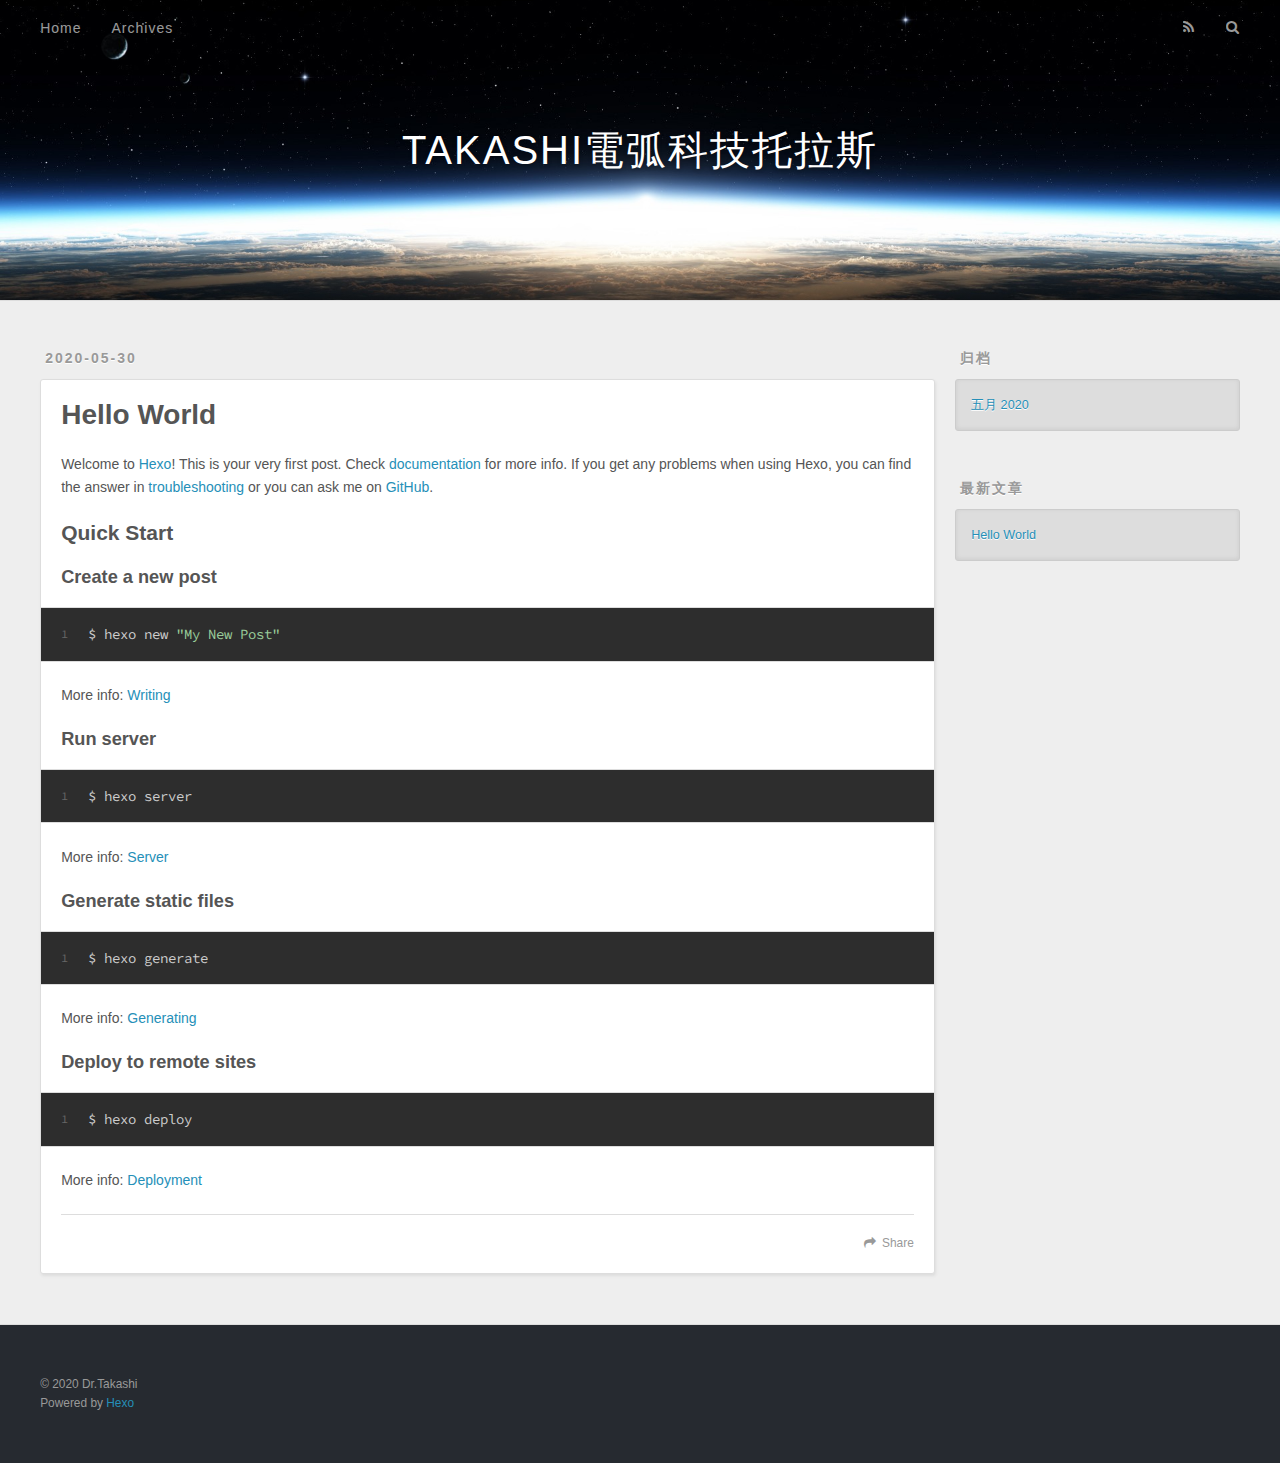
==== commit ed7a4505: "Site updated: 2020-05-30 12:31:40" ====
--- a/index.html
+++ b/index.html
@@ -5,17 +5,17 @@
   
 
   
-  <title>Hexo</title>
+  <title>TAKASHI電弧科技托拉斯</title>
   <meta name="viewport" content="width=device-width, initial-scale=1, maximum-scale=1">
   <meta property="og:type" content="website">
-<meta property="og:title" content="Hexo">
+<meta property="og:title" content="TAKASHI電弧科技托拉斯">
 <meta property="og:url" content="http://yoursite.com/index.html">
-<meta property="og:site_name" content="Hexo">
-<meta property="og:locale" content="en_US">
-<meta property="article:author" content="John Doe">
+<meta property="og:site_name" content="TAKASHI電弧科技托拉斯">
+<meta property="og:locale" content="zh_CN">
+<meta property="article:author" content="Dr.Takashi">
 <meta name="twitter:card" content="summary">
   
-    <link rel="alternate" href="/atom.xml" title="Hexo" type="application/atom+xml">
+    <link rel="alternate" href="/atom.xml" title="TAKASHI電弧科技托拉斯" type="application/atom+xml">
   
   
     <link rel="icon" href="/favicon.png">
@@ -36,7 +36,7 @@
   <div id="header-outer" class="outer">
     <div id="header-title" class="inner">
       <h1 id="logo-wrap">
-        <a href="/" id="logo">Hexo</a>
+        <a href="/" id="logo">TAKASHI電弧科技托拉斯</a>
       </h1>
       
     </div>
@@ -53,7 +53,7 @@
         
           <a id="nav-rss-link" class="nav-icon" href="/atom.xml" title="RSS Feed"></a>
         
-        <a id="nav-search-btn" class="nav-icon" title="Search"></a>
+        <a id="nav-search-btn" class="nav-icon" title="搜索"></a>
       </nav>
       <div id="search-form-wrap">
         <form action="//google.com/search" method="get" accept-charset="UTF-8" class="search-form"><input type="search" name="q" class="search-form-input" placeholder="Search"><button type="submit" class="search-form-submit">&#xF002;</button><input type="hidden" name="sitesearch" value="http://yoursite.com"></form>
@@ -103,7 +103,7 @@
       
     </div>
     <footer class="article-footer">
-      <a data-url="http://yoursite.com/2020/05/30/hello-world/" data-id="ckat47bio0000a4w9bs60ad8v" class="article-share-link">Share</a>
+      <a data-url="http://yoursite.com/2020/05/30/hello-world/" data-id="ckat51jmw0000lww90o4u9198" class="article-share-link">Share</a>
       
       
     </footer>
@@ -129,9 +129,9 @@
   
     
   <div class="widget-wrap">
-    <h3 class="widget-title">Archives</h3>
+    <h3 class="widget-title">归档</h3>
     <div class="widget">
-      <ul class="archive-list"><li class="archive-list-item"><a class="archive-list-link" href="/archives/2020/05/">May 2020</a></li></ul>
+      <ul class="archive-list"><li class="archive-list-item"><a class="archive-list-link" href="/archives/2020/05/">五月 2020</a></li></ul>
     </div>
   </div>
 
@@ -139,7 +139,7 @@
   
     
   <div class="widget-wrap">
-    <h3 class="widget-title">Recent Posts</h3>
+    <h3 class="widget-title">最新文章</h3>
     <div class="widget">
       <ul>
         
@@ -159,7 +159,7 @@
   
   <div class="outer">
     <div id="footer-info" class="inner">
-      &copy; 2020 John Doe<br>
+      &copy; 2020 Dr.Takashi<br>
       Powered by <a href="http://hexo.io/" target="_blank">Hexo</a>
     </div>
   </div>
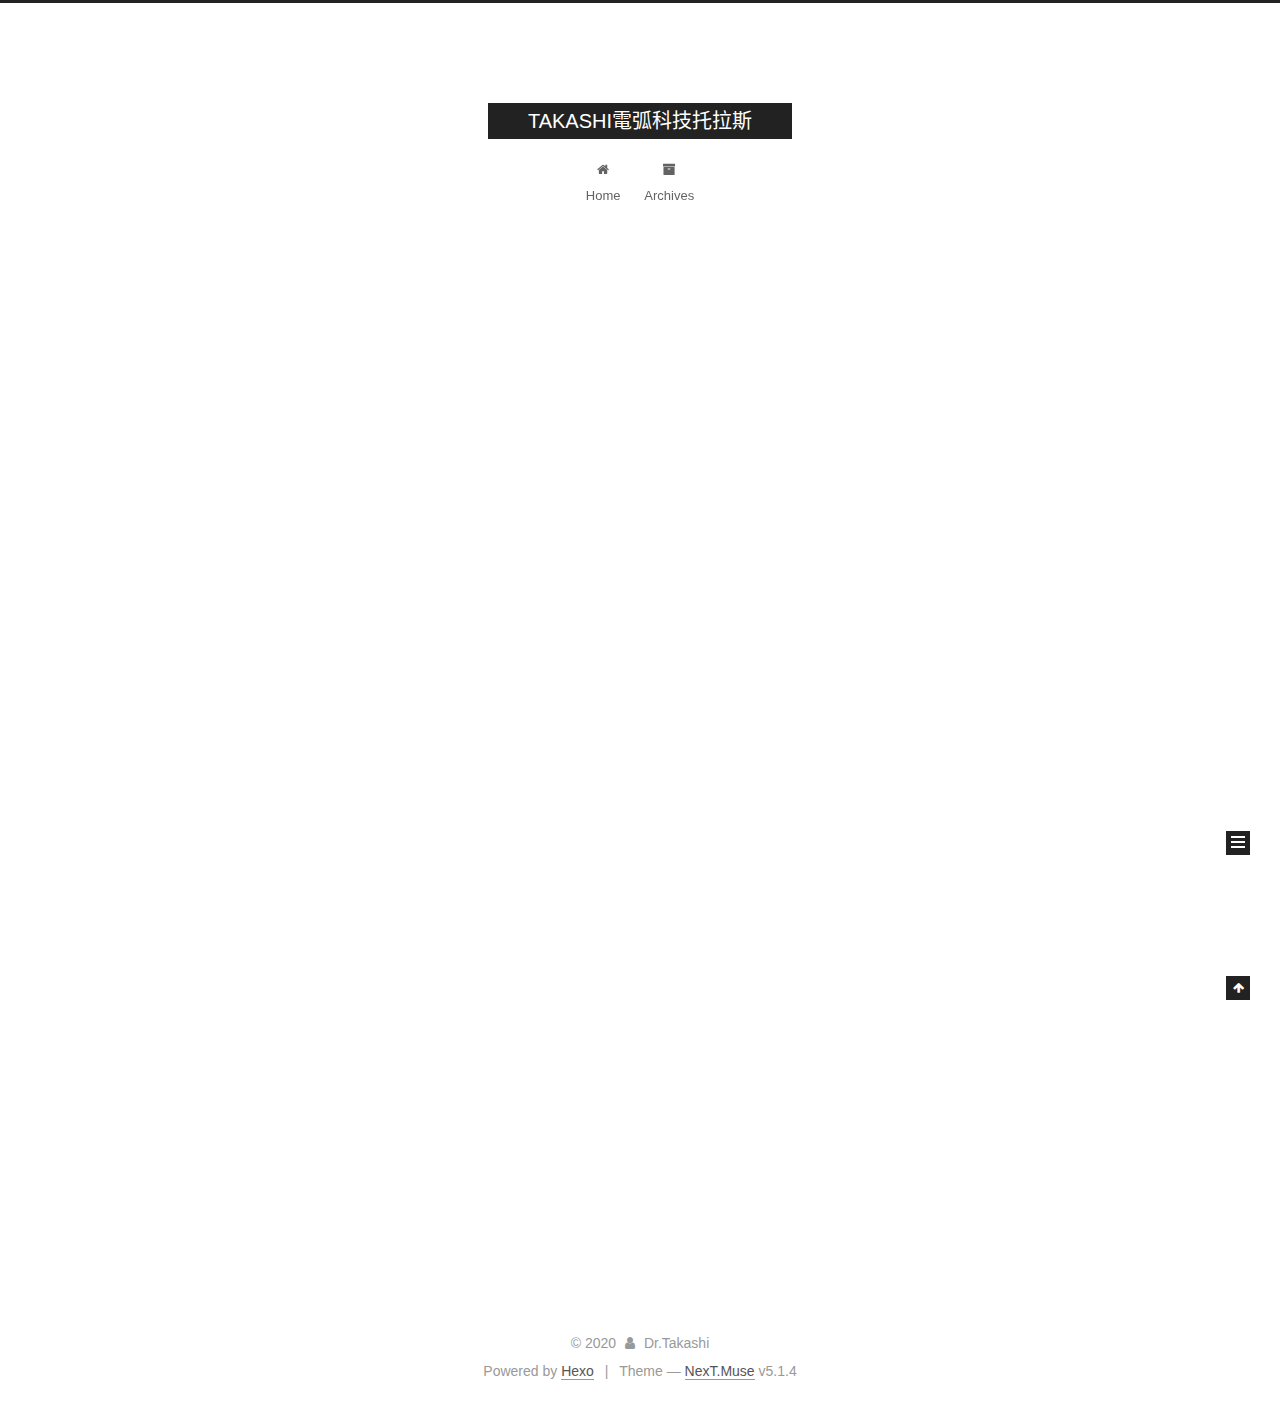
==== commit 09303020: "Site updated: 2020-05-30 12:34:38" ====
--- a/index.html
+++ b/index.html
@@ -1,196 +1,620 @@
 <!DOCTYPE html>
-<html>
+
+
+
+  
+
+
+<html class="theme-next muse use-motion" lang="zh-CN">
 <head>
-  <meta charset="utf-8">
-  
-
-  
-  <title>TAKASHI電弧科技托拉斯</title>
-  <meta name="viewport" content="width=device-width, initial-scale=1, maximum-scale=1">
-  <meta property="og:type" content="website">
+  <meta charset="UTF-8"/>
+<meta http-equiv="X-UA-Compatible" content="IE=edge" />
+<meta name="viewport" content="width=device-width, initial-scale=1, maximum-scale=1"/>
+<meta name="theme-color" content="#222">
+
+
+
+
+
+
+
+
+
+<meta http-equiv="Cache-Control" content="no-transform" />
+<meta http-equiv="Cache-Control" content="no-siteapp" />
+
+
+
+
+
+
+
+
+
+
+
+
+
+
+
+
+  
+  
+  <link href="/lib/fancybox/source/jquery.fancybox.css?v=2.1.5" rel="stylesheet" type="text/css" />
+
+
+
+
+
+
+
+<link href="/lib/font-awesome/css/font-awesome.min.css?v=4.6.2" rel="stylesheet" type="text/css" />
+
+<link href="/css/main.css?v=5.1.4" rel="stylesheet" type="text/css" />
+
+
+  <link rel="apple-touch-icon" sizes="180x180" href="/images/apple-touch-icon-next.png?v=5.1.4">
+
+
+  <link rel="icon" type="image/png" sizes="32x32" href="/images/favicon-32x32-next.png?v=5.1.4">
+
+
+  <link rel="icon" type="image/png" sizes="16x16" href="/images/favicon-16x16-next.png?v=5.1.4">
+
+
+  <link rel="mask-icon" href="/images/logo.svg?v=5.1.4" color="#222">
+
+
+
+
+
+  <meta name="keywords" content="Hexo, NexT" />
+
+
+
+
+
+
+
+
+
+
+<meta property="og:type" content="website">
 <meta property="og:title" content="TAKASHI電弧科技托拉斯">
 <meta property="og:url" content="http://yoursite.com/index.html">
 <meta property="og:site_name" content="TAKASHI電弧科技托拉斯">
 <meta property="og:locale" content="zh_CN">
 <meta property="article:author" content="Dr.Takashi">
 <meta name="twitter:card" content="summary">
-  
-    <link rel="alternate" href="/atom.xml" title="TAKASHI電弧科技托拉斯" type="application/atom+xml">
-  
-  
-    <link rel="icon" href="/favicon.png">
-  
-  
-    <link href="//fonts.googleapis.com/css?family=Source+Code+Pro" rel="stylesheet" type="text/css">
-  
-  
-<link rel="stylesheet" href="/css/style.css">
+
+
+
+<script type="text/javascript" id="hexo.configurations">
+  var NexT = window.NexT || {};
+  var CONFIG = {
+    root: '/',
+    scheme: 'Muse',
+    version: '5.1.4',
+    sidebar: {"position":"left","display":"post","offset":12,"b2t":false,"scrollpercent":false,"onmobile":false},
+    fancybox: true,
+    tabs: true,
+    motion: {"enable":true,"async":false,"transition":{"post_block":"fadeIn","post_header":"slideDownIn","post_body":"slideDownIn","coll_header":"slideLeftIn","sidebar":"slideUpIn"}},
+    duoshuo: {
+      userId: '0',
+      author: 'Author'
+    },
+    algolia: {
+      applicationID: '',
+      apiKey: '',
+      indexName: '',
+      hits: {"per_page":10},
+      labels: {"input_placeholder":"Search for Posts","hits_empty":"We didn't find any results for the search: ${query}","hits_stats":"${hits} results found in ${time} ms"}
+    }
+  };
+</script>
+
+
+
+  <link rel="canonical" href="http://yoursite.com/"/>
+
+
+
+
+
+  <title>TAKASHI電弧科技托拉斯</title>
+  
+
+
+
+
+
+
+
 
 <meta name="generator" content="Hexo 4.2.1"></head>
 
-<body>
-  <div id="container">
-    <div id="wrap">
-      <header id="header">
-  <div id="banner"></div>
-  <div id="header-outer" class="outer">
-    <div id="header-title" class="inner">
-      <h1 id="logo-wrap">
-        <a href="/" id="logo">TAKASHI電弧科技托拉斯</a>
-      </h1>
-      
+<body itemscope itemtype="http://schema.org/WebPage" lang="zh-CN">
+
+  
+  
+    
+  
+
+  <div class="container sidebar-position-left 
+  page-home">
+    <div class="headband"></div>
+
+    <header id="header" class="header" itemscope itemtype="http://schema.org/WPHeader">
+      <div class="header-inner"><div class="site-brand-wrapper">
+  <div class="site-meta ">
+    
+
+    <div class="custom-logo-site-title">
+      <a href="/"  class="brand" rel="start">
+        <span class="logo-line-before"><i></i></span>
+        <span class="site-title">TAKASHI電弧科技托拉斯</span>
+        <span class="logo-line-after"><i></i></span>
+      </a>
     </div>
-    <div id="header-inner" class="inner">
-      <nav id="main-nav">
-        <a id="main-nav-toggle" class="nav-icon"></a>
-        
-          <a class="main-nav-link" href="/">Home</a>
-        
-          <a class="main-nav-link" href="/archives">Archives</a>
-        
-      </nav>
-      <nav id="sub-nav">
-        
-          <a id="nav-rss-link" class="nav-icon" href="/atom.xml" title="RSS Feed"></a>
-        
-        <a id="nav-search-btn" class="nav-icon" title="搜索"></a>
-      </nav>
-      <div id="search-form-wrap">
-        <form action="//google.com/search" method="get" accept-charset="UTF-8" class="search-form"><input type="search" name="q" class="search-form-input" placeholder="Search"><button type="submit" class="search-form-submit">&#xF002;</button><input type="hidden" name="sitesearch" value="http://yoursite.com"></form>
-      </div>
+      
+        <p class="site-subtitle"></p>
+      
+  </div>
+
+  <div class="site-nav-toggle">
+    <button>
+      <span class="btn-bar"></span>
+      <span class="btn-bar"></span>
+      <span class="btn-bar"></span>
+    </button>
+  </div>
+</div>
+
+<nav class="site-nav">
+  
+
+  
+    <ul id="menu" class="menu">
+      
+        
+        <li class="menu-item menu-item-home">
+          <a href="/%20" rel="section">
+            
+              <i class="menu-item-icon fa fa-fw fa-home"></i> <br />
+            
+            Home
+          </a>
+        </li>
+      
+        
+        <li class="menu-item menu-item-archives">
+          <a href="/archives/%20" rel="section">
+            
+              <i class="menu-item-icon fa fa-fw fa-archive"></i> <br />
+            
+            Archives
+          </a>
+        </li>
+      
+
+      
+    </ul>
+  
+
+  
+</nav>
+
+
+
+ </div>
+    </header>
+
+    <main id="main" class="main">
+      <div class="main-inner">
+        <div class="content-wrap">
+          <div id="content" class="content">
+            
+  <section id="posts" class="posts-expand">
+    
+      
+
+  
+
+  
+  
+  
+
+  <article class="post post-type-normal" itemscope itemtype="http://schema.org/Article">
+  
+  
+  
+  <div class="post-block">
+    <link itemprop="mainEntityOfPage" href="http://yoursite.com/2020/05/30/hello-world/">
+
+    <span hidden itemprop="author" itemscope itemtype="http://schema.org/Person">
+      <meta itemprop="name" content="Dr.Takashi">
+      <meta itemprop="description" content="">
+      <meta itemprop="image" content="/images/avatar.gif">
+    </span>
+
+    <span hidden itemprop="publisher" itemscope itemtype="http://schema.org/Organization">
+      <meta itemprop="name" content="TAKASHI電弧科技托拉斯">
+    </span>
+
+    
+      <header class="post-header">
+
+        
+        
+          <h1 class="post-title" itemprop="name headline">
+                
+                <a class="post-title-link" href="/2020/05/30/hello-world/" itemprop="url">Hello World</a></h1>
+        
+
+        <div class="post-meta">
+          <span class="post-time">
+            
+              <span class="post-meta-item-icon">
+                <i class="fa fa-calendar-o"></i>
+              </span>
+              
+                <span class="post-meta-item-text">Posted on</span>
+              
+              <time title="Post created" itemprop="dateCreated datePublished" datetime="2020-05-30T13:07:04+09:00">
+                2020-05-30
+              </time>
+            
+
+            
+
+            
+          </span>
+
+          
+
+          
+            
+          
+
+          
+          
+
+          
+
+          
+
+          
+
+        </div>
+      </header>
+    
+
+    
+    
+    
+    <div class="post-body" itemprop="articleBody">
+
+      
+      
+
+      
+        
+          
+            <p>Welcome to <a href="https://hexo.io/" target="_blank" rel="noopener">Hexo</a>! This is your very first post. Check <a href="https://hexo.io/docs/" target="_blank" rel="noopener">documentation</a> for more info. If you get any problems when using Hexo, you can find the answer in <a href="https://hexo.io/docs/troubleshooting.html" target="_blank" rel="noopener">troubleshooting</a> or you can ask me on <a href="https://github.com/hexojs/hexo/issues" target="_blank" rel="noopener">GitHub</a>.</p>
+<h2 id="Quick-Start"><a href="#Quick-Start" class="headerlink" title="Quick Start"></a>Quick Start</h2><h3 id="Create-a-new-post"><a href="#Create-a-new-post" class="headerlink" title="Create a new post"></a>Create a new post</h3><figure class="highlight bash"><table><tr><td class="gutter"><pre><span class="line">1</span><br></pre></td><td class="code"><pre><span class="line">$ hexo new <span class="string">"My New Post"</span></span><br></pre></td></tr></table></figure>
+
+<p>More info: <a href="https://hexo.io/docs/writing.html" target="_blank" rel="noopener">Writing</a></p>
+<h3 id="Run-server"><a href="#Run-server" class="headerlink" title="Run server"></a>Run server</h3><figure class="highlight bash"><table><tr><td class="gutter"><pre><span class="line">1</span><br></pre></td><td class="code"><pre><span class="line">$ hexo server</span><br></pre></td></tr></table></figure>
+
+<p>More info: <a href="https://hexo.io/docs/server.html" target="_blank" rel="noopener">Server</a></p>
+<h3 id="Generate-static-files"><a href="#Generate-static-files" class="headerlink" title="Generate static files"></a>Generate static files</h3><figure class="highlight bash"><table><tr><td class="gutter"><pre><span class="line">1</span><br></pre></td><td class="code"><pre><span class="line">$ hexo generate</span><br></pre></td></tr></table></figure>
+
+<p>More info: <a href="https://hexo.io/docs/generating.html" target="_blank" rel="noopener">Generating</a></p>
+<h3 id="Deploy-to-remote-sites"><a href="#Deploy-to-remote-sites" class="headerlink" title="Deploy to remote sites"></a>Deploy to remote sites</h3><figure class="highlight bash"><table><tr><td class="gutter"><pre><span class="line">1</span><br></pre></td><td class="code"><pre><span class="line">$ hexo deploy</span><br></pre></td></tr></table></figure>
+
+<p>More info: <a href="https://hexo.io/docs/one-command-deployment.html" target="_blank" rel="noopener">Deployment</a></p>
+
+          
+        
+      
+    </div>
+    
+    
+    
+
+    
+
+    
+
+    
+
+    <footer class="post-footer">
+      
+
+      
+
+      
+
+      
+      
+        <div class="post-eof"></div>
+      
+    </footer>
+  </div>
+  
+  
+  
+  </article>
+
+
+    
+  </section>
+
+  
+
+
+          </div>
+          
+
+
+          
+
+        </div>
+        
+          
+  
+  <div class="sidebar-toggle">
+    <div class="sidebar-toggle-line-wrap">
+      <span class="sidebar-toggle-line sidebar-toggle-line-first"></span>
+      <span class="sidebar-toggle-line sidebar-toggle-line-middle"></span>
+      <span class="sidebar-toggle-line sidebar-toggle-line-last"></span>
     </div>
   </div>
-</header>
-      <div class="outer">
-        <section id="main">
-  
-    <article id="post-hello-world" class="article article-type-post" itemscope itemprop="blogPost">
-  <div class="article-meta">
-    <a href="/2020/05/30/hello-world/" class="article-date">
-  <time datetime="2020-05-30T04:07:04.582Z" itemprop="datePublished">2020-05-30</time>
-</a>
-    
+
+  <aside id="sidebar" class="sidebar">
+    
+    <div class="sidebar-inner">
+
+      
+
+      
+
+      <section class="site-overview-wrap sidebar-panel sidebar-panel-active">
+        <div class="site-overview">
+          <div class="site-author motion-element" itemprop="author" itemscope itemtype="http://schema.org/Person">
+            
+              <p class="site-author-name" itemprop="name">Dr.Takashi</p>
+              <p class="site-description motion-element" itemprop="description"></p>
+          </div>
+
+          <nav class="site-state motion-element">
+
+            
+              <div class="site-state-item site-state-posts">
+              
+                <a href="/archives/%20%7C%7C%20archive">
+              
+                  <span class="site-state-item-count">1</span>
+                  <span class="site-state-item-name">posts</span>
+                </a>
+              </div>
+            
+
+            
+
+            
+
+          </nav>
+
+          
+
+          
+
+          
+          
+
+          
+          
+
+          
+
+        </div>
+      </section>
+
+      
+
+      
+
+    </div>
+  </aside>
+
+
+        
+      </div>
+    </main>
+
+    <footer id="footer" class="footer">
+      <div class="footer-inner">
+        <div class="copyright">&copy; <span itemprop="copyrightYear">2020</span>
+  <span class="with-love">
+    <i class="fa fa-user"></i>
+  </span>
+  <span class="author" itemprop="copyrightHolder">Dr.Takashi</span>
+
+  
+</div>
+
+
+  <div class="powered-by">Powered by <a class="theme-link" target="_blank" href="https://hexo.io">Hexo</a></div>
+
+
+
+  <span class="post-meta-divider">|</span>
+
+
+
+  <div class="theme-info">Theme &mdash; <a class="theme-link" target="_blank" href="https://github.com/iissnan/hexo-theme-next">NexT.Muse</a> v5.1.4</div>
+
+
+
+
+        
+
+
+
+
+
+
+
+        
+      </div>
+    </footer>
+
+    
+      <div class="back-to-top">
+        <i class="fa fa-arrow-up"></i>
+        
+      </div>
+    
+
+    
+
   </div>
-  <div class="article-inner">
-    
-    
-      <header class="article-header">
-        
-  
-    <h1 itemprop="name">
-      <a class="article-title" href="/2020/05/30/hello-world/">Hello World</a>
-    </h1>
-  
-
-      </header>
-    
-    <div class="article-entry" itemprop="articleBody">
-      
-        <p>Welcome to <a href="https://hexo.io/" target="_blank" rel="noopener">Hexo</a>! This is your very first post. Check <a href="https://hexo.io/docs/" target="_blank" rel="noopener">documentation</a> for more info. If you get any problems when using Hexo, you can find the answer in <a href="https://hexo.io/docs/troubleshooting.html" target="_blank" rel="noopener">troubleshooting</a> or you can ask me on <a href="https://github.com/hexojs/hexo/issues" target="_blank" rel="noopener">GitHub</a>.</p>
-<h2 id="Quick-Start"><a href="#Quick-Start" class="headerlink" title="Quick Start"></a>Quick Start</h2><h3 id="Create-a-new-post"><a href="#Create-a-new-post" class="headerlink" title="Create a new post"></a>Create a new post</h3><figure class="highlight bash"><table><tr><td class="gutter"><pre><span class="line">1</span><br></pre></td><td class="code"><pre><span class="line">$ hexo new <span class="string">"My New Post"</span></span><br></pre></td></tr></table></figure>
-
-<p>More info: <a href="https://hexo.io/docs/writing.html" target="_blank" rel="noopener">Writing</a></p>
-<h3 id="Run-server"><a href="#Run-server" class="headerlink" title="Run server"></a>Run server</h3><figure class="highlight bash"><table><tr><td class="gutter"><pre><span class="line">1</span><br></pre></td><td class="code"><pre><span class="line">$ hexo server</span><br></pre></td></tr></table></figure>
-
-<p>More info: <a href="https://hexo.io/docs/server.html" target="_blank" rel="noopener">Server</a></p>
-<h3 id="Generate-static-files"><a href="#Generate-static-files" class="headerlink" title="Generate static files"></a>Generate static files</h3><figure class="highlight bash"><table><tr><td class="gutter"><pre><span class="line">1</span><br></pre></td><td class="code"><pre><span class="line">$ hexo generate</span><br></pre></td></tr></table></figure>
-
-<p>More info: <a href="https://hexo.io/docs/generating.html" target="_blank" rel="noopener">Generating</a></p>
-<h3 id="Deploy-to-remote-sites"><a href="#Deploy-to-remote-sites" class="headerlink" title="Deploy to remote sites"></a>Deploy to remote sites</h3><figure class="highlight bash"><table><tr><td class="gutter"><pre><span class="line">1</span><br></pre></td><td class="code"><pre><span class="line">$ hexo deploy</span><br></pre></td></tr></table></figure>
-
-<p>More info: <a href="https://hexo.io/docs/one-command-deployment.html" target="_blank" rel="noopener">Deployment</a></p>
-
-      
-    </div>
-    <footer class="article-footer">
-      <a data-url="http://yoursite.com/2020/05/30/hello-world/" data-id="ckat51jmw0000lww90o4u9198" class="article-share-link">Share</a>
-      
-      
-    </footer>
-  </div>
-  
-</article>
-
-
-  
-
-
-</section>
-        
-          <aside id="sidebar">
-  
-    
-
-  
-    
-
-  
-    
-  
-    
-  <div class="widget-wrap">
-    <h3 class="widget-title">归档</h3>
-    <div class="widget">
-      <ul class="archive-list"><li class="archive-list-item"><a class="archive-list-link" href="/archives/2020/05/">五月 2020</a></li></ul>
-    </div>
-  </div>
-
-
-  
-    
-  <div class="widget-wrap">
-    <h3 class="widget-title">最新文章</h3>
-    <div class="widget">
-      <ul>
-        
-          <li>
-            <a href="/2020/05/30/hello-world/">Hello World</a>
-          </li>
-        
-      </ul>
-    </div>
-  </div>
-
-  
-</aside>
-        
-      </div>
-      <footer id="footer">
-  
-  <div class="outer">
-    <div id="footer-info" class="inner">
-      &copy; 2020 Dr.Takashi<br>
-      Powered by <a href="http://hexo.io/" target="_blank">Hexo</a>
-    </div>
-  </div>
-</footer>
-    </div>
-    <nav id="mobile-nav">
-  
-    <a href="/" class="mobile-nav-link">Home</a>
-  
-    <a href="/archives" class="mobile-nav-link">Archives</a>
-  
-</nav>
-    
-
-<script src="//ajax.googleapis.com/ajax/libs/jquery/2.0.3/jquery.min.js"></script>
-
-
-  
-<link rel="stylesheet" href="/fancybox/jquery.fancybox.css">
-
-  
-<script src="/fancybox/jquery.fancybox.pack.js"></script>
-
-
-
-
-<script src="/js/script.js"></script>
-
-
-
-
-  </div>
+
+  
+
+<script type="text/javascript">
+  if (Object.prototype.toString.call(window.Promise) !== '[object Function]') {
+    window.Promise = null;
+  }
+</script>
+
+
+
+
+
+
+
+
+
+  
+
+
+
+
+
+
+
+
+
+
+
+
+  
+  
+    <script type="text/javascript" src="/lib/jquery/index.js?v=2.1.3"></script>
+  
+
+  
+  
+    <script type="text/javascript" src="/lib/fastclick/lib/fastclick.min.js?v=1.0.6"></script>
+  
+
+  
+  
+    <script type="text/javascript" src="/lib/jquery_lazyload/jquery.lazyload.js?v=1.9.7"></script>
+  
+
+  
+  
+    <script type="text/javascript" src="/lib/velocity/velocity.min.js?v=1.2.1"></script>
+  
+
+  
+  
+    <script type="text/javascript" src="/lib/velocity/velocity.ui.min.js?v=1.2.1"></script>
+  
+
+  
+  
+    <script type="text/javascript" src="/lib/fancybox/source/jquery.fancybox.pack.js?v=2.1.5"></script>
+  
+
+
+  
+
+
+  <script type="text/javascript" src="/js/src/utils.js?v=5.1.4"></script>
+
+  <script type="text/javascript" src="/js/src/motion.js?v=5.1.4"></script>
+
+
+
+  
+  
+
+  
+
+  
+
+
+  <script type="text/javascript" src="/js/src/bootstrap.js?v=5.1.4"></script>
+
+
+
+  
+
+
+  
+
+
+
+
+	
+
+
+
+
+
+  
+
+
+
+
+
+  
+
+
+
+
+
+
+
+
+
+
+
+
+  
+
+
+
+
+
+  
+
+  
+
+  
+
+  
+  
+
+  
+
+  
+
+  
+
 </body>
-</html>+</html>
--- a/css/main.css
+++ b/css/main.css
@@ -0,0 +1,2662 @@
+/* normalize.css v3.0.2 | MIT License | git.io/normalize */
+html {
+  font-family: sans-serif; /* 1 */
+  -ms-text-size-adjust: 100%; /* 2 */
+  -webkit-text-size-adjust: 100%; /* 2 */
+}
+body {
+  margin: 0;
+}
+article,
+aside,
+details,
+figcaption,
+figure,
+footer,
+header,
+hgroup,
+main,
+menu,
+nav,
+section,
+summary {
+  display: block;
+}
+audio,
+canvas,
+progress,
+video {
+  display: inline-block; /* 1 */
+  vertical-align: baseline; /* 2 */
+}
+audio:not([controls]) {
+  display: none;
+  height: 0;
+}
+[hidden],
+template {
+  display: none;
+}
+a {
+  background-color: transparent;
+}
+a:active,
+a:hover {
+  outline: 0;
+}
+abbr[title] {
+  border-bottom: 1px dotted;
+}
+b,
+strong {
+  font-weight: bold;
+}
+dfn {
+  font-style: italic;
+}
+h1 {
+  font-size: 2em;
+  margin: 0.67em 0;
+}
+mark {
+  background: #ff0;
+  color: #000;
+}
+small {
+  font-size: 80%;
+}
+sub,
+sup {
+  font-size: 75%;
+  line-height: 0;
+  position: relative;
+  vertical-align: baseline;
+}
+sup {
+  top: -0.5em;
+}
+sub {
+  bottom: -0.25em;
+}
+img {
+  border: 0;
+}
+svg:not(:root) {
+  overflow: hidden;
+}
+figure {
+  margin: 1em 40px;
+}
+hr {
+  -moz-box-sizing: content-box;
+  box-sizing: content-box;
+  height: 0;
+}
+pre {
+  overflow: auto;
+}
+code,
+kbd,
+pre,
+samp {
+  font-family: monospace, monospace;
+  font-size: 1em;
+}
+button,
+input,
+optgroup,
+select,
+textarea {
+  color: inherit; /* 1 */
+  font: inherit; /* 2 */
+  margin: 0; /* 3 */
+}
+button {
+  overflow: visible;
+}
+button,
+select {
+  text-transform: none;
+}
+button,
+html input[type="button"],
+input[type="reset"],
+input[type="submit"] {
+  -webkit-appearance: button; /* 2 */
+  cursor: pointer; /* 3 */
+}
+button[disabled],
+html input[disabled] {
+  cursor: default;
+}
+button::-moz-focus-inner,
+input::-moz-focus-inner {
+  border: 0;
+  padding: 0;
+}
+input {
+  line-height: normal;
+}
+input[type="checkbox"],
+input[type="radio"] {
+  box-sizing: border-box; /* 1 */
+  padding: 0; /* 2 */
+}
+input[type="number"]::-webkit-inner-spin-button,
+input[type="number"]::-webkit-outer-spin-button {
+  height: auto;
+}
+input[type="search"] {
+  -webkit-appearance: textfield; /* 1 */
+  -moz-box-sizing: content-box;
+  -webkit-box-sizing: content-box; /* 2 */
+  box-sizing: content-box;
+}
+input[type="search"]::-webkit-search-cancel-button,
+input[type="search"]::-webkit-search-decoration {
+  -webkit-appearance: none;
+}
+fieldset {
+  border: 1px solid #c0c0c0;
+  margin: 0 2px;
+  padding: 0.35em 0.625em 0.75em;
+}
+legend {
+  border: 0; /* 1 */
+  padding: 0; /* 2 */
+}
+textarea {
+  overflow: auto;
+}
+optgroup {
+  font-weight: bold;
+}
+table {
+  border-collapse: collapse;
+  border-spacing: 0;
+}
+td,
+th {
+  padding: 0;
+}
+::selection {
+  background: #262a30;
+  color: #fff;
+}
+body {
+  position: relative;
+  font-family: 'Lato', "PingFang SC", "Microsoft YaHei", sans-serif;
+  font-size: 14px;
+  line-height: 2;
+  color: #555;
+  background: #fff;
+}
+@media (max-width: 767px) {
+  body {
+    padding-right: 0 !important;
+  }
+}
+@media (min-width: 768px) and (max-width: 991px) {
+  body {
+    padding-right: 0 !important;
+  }
+}
+@media (min-width: 1600px) {
+  body {
+    font-size: 16px;
+  }
+}
+h1,
+h2,
+h3,
+h4,
+h5,
+h6 {
+  margin: 0;
+  padding: 0;
+  font-weight: bold;
+  line-height: 1.5;
+  font-family: 'Lato', "PingFang SC", "Microsoft YaHei", sans-serif;
+}
+h2,
+h3,
+h4,
+h5,
+h6 {
+  margin: 20px 0 15px;
+}
+h1 {
+  font-size: 22px;
+}
+@media (max-width: 767px) {
+  h1 {
+    font-size: 18px;
+  }
+}
+h2 {
+  font-size: 20px;
+}
+@media (max-width: 767px) {
+  h2 {
+    font-size: 16px;
+  }
+}
+h3 {
+  font-size: 18px;
+}
+@media (max-width: 767px) {
+  h3 {
+    font-size: 14px;
+  }
+}
+h4 {
+  font-size: 16px;
+}
+@media (max-width: 767px) {
+  h4 {
+    font-size: 12px;
+  }
+}
+h5 {
+  font-size: 14px;
+}
+@media (max-width: 767px) {
+  h5 {
+    font-size: 10px;
+  }
+}
+h6 {
+  font-size: 12px;
+}
+@media (max-width: 767px) {
+  h6 {
+    font-size: 8px;
+  }
+}
+p {
+  margin: 0 0 20px 0;
+}
+a {
+  color: #555;
+  text-decoration: none;
+  outline: none;
+  border-bottom: 1px solid #999;
+  word-wrap: break-word;
+}
+a:hover {
+  color: #222;
+  border-bottom-color: #222;
+}
+blockquote {
+  margin: 0;
+  padding: 0;
+}
+img {
+  display: block;
+  margin: auto;
+  max-width: 100%;
+  height: auto;
+}
+hr {
+  margin: 40px 0;
+  height: 3px;
+  border: none;
+  background-color: #ddd;
+  background-image: repeating-linear-gradient(-45deg, #fff, #fff 4px, transparent 4px, transparent 8px);
+}
+blockquote {
+  padding: 0 15px;
+  color: #666;
+  border-left: 4px solid #ddd;
+}
+blockquote cite::before {
+  content: "-";
+  padding: 0 5px;
+}
+dt {
+  font-weight: 700;
+}
+dd {
+  margin: 0;
+  padding: 0;
+}
+kbd {
+  border: 1px solid #ccc;
+  border-radius: 0.2em;
+  box-shadow: 0.1em 0.1em 0.2em rgba(0,0,0,0.1);
+  background-color: #f9f9f9;
+  font-family: inherit;
+  background-image: -webkit-linear-gradient(top, #eee, #fff, #eee);
+  padding: 0.1em 0.3em;
+  white-space: nowrap;
+}
+.text-left {
+  text-align: left;
+}
+.text-center {
+  text-align: center;
+}
+.text-right {
+  text-align: right;
+}
+.text-justify {
+  text-align: justify;
+}
+.text-nowrap {
+  white-space: nowrap;
+}
+.text-lowercase {
+  text-transform: lowercase;
+}
+.text-uppercase {
+  text-transform: uppercase;
+}
+.text-capitalize {
+  text-transform: capitalize;
+}
+.center-block {
+  display: block;
+  margin-left: auto;
+  margin-right: auto;
+}
+.clearfix:before,
+.clearfix:after {
+  content: " ";
+  display: table;
+}
+.clearfix:after {
+  clear: both;
+}
+.pullquote {
+  width: 45%;
+}
+.pullquote.left {
+  float: left;
+  margin-left: 5px;
+  margin-right: 10px;
+}
+.pullquote.right {
+  float: right;
+  margin-left: 10px;
+  margin-right: 5px;
+}
+.affix.affix.affix {
+  position: fixed;
+}
+.translation {
+  margin-top: -20px;
+  font-size: 14px;
+  color: #999;
+}
+.scrollbar-measure {
+  width: 100px;
+  height: 100px;
+  overflow: scroll;
+  position: absolute;
+  top: -9999px;
+}
+.use-motion .motion-element {
+  opacity: 0;
+}
+table {
+  margin: 20px 0;
+  width: 100%;
+  border-collapse: collapse;
+  border-spacing: 0;
+  border: 1px solid #ddd;
+  font-size: 14px;
+  table-layout: fixed;
+  word-wrap: break-all;
+}
+table>tbody>tr:nth-of-type(odd) {
+  background-color: #f9f9f9;
+}
+table>tbody>tr:hover {
+  background-color: #f5f5f5;
+}
+caption,
+th,
+td {
+  padding: 8px;
+  text-align: left;
+  vertical-align: middle;
+  font-weight: normal;
+}
+th,
+td {
+  border-bottom: 3px solid #ddd;
+  border-right: 1px solid #eee;
+}
+th {
+  padding-bottom: 10px;
+  font-weight: 700;
+}
+td {
+  border-bottom-width: 1px;
+}
+html,
+body {
+  height: 100%;
+}
+.container {
+  position: relative;
+  min-height: 100%;
+}
+.header-inner {
+  margin: 0 auto;
+  padding: 100px 0 70px;
+  width: 700px;
+}
+@media (min-width: 1600px) {
+  .container .header-inner {
+    width: 900px;
+  }
+}
+.main {
+  padding-bottom: 150px;
+}
+.main-inner {
+  margin: 0 auto;
+  width: 700px;
+}
+@media (min-width: 1600px) {
+  .container .main-inner {
+    width: 900px;
+  }
+}
+.footer {
+  position: absolute;
+  left: 0;
+  bottom: 0;
+  width: 100%;
+  min-height: 50px;
+}
+.footer-inner {
+  box-sizing: border-box;
+  margin: 20px auto;
+  width: 700px;
+}
+@media (min-width: 1600px) {
+  .container .footer-inner {
+    width: 900px;
+  }
+}
+pre,
+.highlight {
+  overflow: auto;
+  margin: 20px 0;
+  padding: 0;
+  font-size: 13px;
+  color: #4d4d4c;
+  background: #f7f7f7;
+  line-height: 1.6;
+}
+pre,
+code {
+  font-family: consolas, Menlo, "PingFang SC", "Microsoft YaHei", monospace;
+}
+code {
+  padding: 2px 4px;
+  word-wrap: break-word;
+  color: #555;
+  background: #eee;
+  border-radius: 3px;
+  font-size: 13px;
+}
+pre {
+  padding: 10px;
+}
+pre code {
+  padding: 0;
+  color: #4d4d4c;
+  background: none;
+  text-shadow: none;
+}
+.highlight {
+  border-radius: 1px;
+}
+.highlight pre {
+  border: none;
+  margin: 0;
+  padding: 10px 0;
+}
+.highlight table {
+  margin: 0;
+  width: auto;
+  border: none;
+}
+.highlight td {
+  border: none;
+  padding: 0;
+}
+.highlight figcaption {
+  font-size: 1em;
+  color: #4d4d4c;
+  line-height: 1em;
+  margin-bottom: 1em;
+}
+.highlight figcaption:before,
+.highlight figcaption:after {
+  content: " ";
+  display: table;
+}
+.highlight figcaption:after {
+  clear: both;
+}
+.highlight figcaption a {
+  float: right;
+  color: #4d4d4c;
+}
+.highlight figcaption a:hover {
+  border-bottom-color: #4d4d4c;
+}
+.highlight .gutter pre {
+  padding-left: 10px;
+  padding-right: 10px;
+  color: #869194;
+  text-align: right;
+  background-color: #eff2f3;
+}
+.highlight .code pre {
+  width: 100%;
+  padding-left: 10px;
+  padding-right: 10px;
+  background-color: #f7f7f7;
+}
+.highlight .line {
+  height: 20px;
+}
+.gutter {
+  -webkit-user-select: none;
+  -moz-user-select: none;
+  -ms-user-select: none;
+  user-select: none;
+}
+.gist table {
+  width: auto;
+}
+.gist table td {
+  border: none;
+}
+pre .deletion {
+  background: #fdd;
+}
+pre .addition {
+  background: #dfd;
+}
+pre .meta {
+  color: #8959a8;
+}
+pre .comment {
+  color: #8e908c;
+}
+pre .variable,
+pre .attribute,
+pre .tag,
+pre .regexp,
+pre .ruby .constant,
+pre .xml .tag .title,
+pre .xml .pi,
+pre .xml .doctype,
+pre .html .doctype,
+pre .css .id,
+pre .css .class,
+pre .css .pseudo {
+  color: #c82829;
+}
+pre .number,
+pre .preprocessor,
+pre .built_in,
+pre .literal,
+pre .params,
+pre .constant,
+pre .command {
+  color: #f5871f;
+}
+pre .ruby .class .title,
+pre .css .rules .attribute,
+pre .string,
+pre .value,
+pre .inheritance,
+pre .header,
+pre .ruby .symbol,
+pre .xml .cdata,
+pre .special,
+pre .number,
+pre .formula {
+  color: #718c00;
+}
+pre .title,
+pre .css .hexcolor {
+  color: #3e999f;
+}
+pre .function,
+pre .python .decorator,
+pre .python .title,
+pre .ruby .function .title,
+pre .ruby .title .keyword,
+pre .perl .sub,
+pre .javascript .title,
+pre .coffeescript .title {
+  color: #4271ae;
+}
+pre .keyword,
+pre .javascript .function {
+  color: #8959a8;
+}
+.full-image.full-image.full-image.full-image {
+  border: none;
+  max-width: 100%;
+  width: auto;
+  margin: 20px auto 25px;
+}
+@media (min-width: 992px) {
+  .full-image.full-image.full-image.full-image {
+    max-width: none;
+    width: 110%;
+    margin: 25px -5%;
+  }
+}
+.blockquote-center,
+.page-home .post-type-quote blockquote,
+.page-post-detail .post-type-quote blockquote {
+  position: relative;
+  margin: 40px 0;
+  padding: 0;
+  border-left: none;
+  text-align: center;
+}
+.blockquote-center::before,
+.page-home .post-type-quote blockquote::before,
+.page-post-detail .post-type-quote blockquote::before,
+.blockquote-center::after,
+.page-home .post-type-quote blockquote::after,
+.page-post-detail .post-type-quote blockquote::after {
+  position: absolute;
+  content: ' ';
+  display: block;
+  width: 100%;
+  height: 24px;
+  opacity: 0.2;
+  background-repeat: no-repeat;
+  background-position: 0 -6px;
+  background-size: 22px 22px;
+}
+.blockquote-center::before,
+.page-home .post-type-quote blockquote::before,
+.page-post-detail .post-type-quote blockquote::before {
+  top: -20px;
+  background-image: url("../images/quote-l.svg");
+  border-top: 1px solid #ccc;
+}
+.blockquote-center::after,
+.page-home .post-type-quote blockquote::after,
+.page-post-detail .post-type-quote blockquote::after {
+  bottom: -20px;
+  background-image: url("../images/quote-r.svg");
+  border-bottom: 1px solid #ccc;
+  background-position: 100% 8px;
+}
+.blockquote-center p,
+.page-home .post-type-quote blockquote p,
+.page-post-detail .post-type-quote blockquote p,
+.blockquote-center div,
+.page-home .post-type-quote blockquote div,
+.page-post-detail .post-type-quote blockquote div {
+  text-align: center;
+}
+.post .post-body .group-picture img {
+  box-sizing: border-box;
+  padding: 0 3px;
+  border: none;
+}
+.post .group-picture-row {
+  overflow: hidden;
+  margin-top: 6px;
+}
+.post .group-picture-row:first-child {
+  margin-top: 0;
+}
+.post .group-picture-column {
+  float: left;
+}
+.page-post-detail .post-body .group-picture-column {
+  float: none;
+  margin-top: 10px;
+  width: auto !important;
+}
+.page-post-detail .post-body .group-picture-column img {
+  margin: 0 auto;
+}
+.page-archive .group-picture-container {
+  overflow: hidden;
+}
+.page-archive .group-picture-row {
+  float: left;
+}
+.page-archive .group-picture-row:first-child {
+  margin-top: 6px;
+}
+.page-archive .group-picture-column {
+  max-width: 150px;
+  max-height: 150px;
+}
+.post-body .note {
+  position: relative;
+  padding: 15px;
+  margin-bottom: 20px;
+  border: 1px solid #eee;
+  border-left-width: 5px;
+  border-radius: 3px;
+}
+.post-body .note h2,
+.post-body .note h3,
+.post-body .note h4,
+.post-body .note h5,
+.post-body .note h6 {
+  margin-top: 0;
+  margin-bottom: 0;
+  border-bottom: initial;
+  padding-top: 0 !important;
+}
+.post-body .note p:first-child,
+.post-body .note ul:first-child,
+.post-body .note ol:first-child,
+.post-body .note table:first-child,
+.post-body .note pre:first-child,
+.post-body .note blockquote:first-child {
+  margin-top: 0;
+}
+.post-body .note p:last-child,
+.post-body .note ul:last-child,
+.post-body .note ol:last-child,
+.post-body .note table:last-child,
+.post-body .note pre:last-child,
+.post-body .note blockquote:last-child {
+  margin-bottom: 0;
+}
+.post-body .note.default {
+  border-left-color: #777;
+}
+.post-body .note.default h2,
+.post-body .note.default h3,
+.post-body .note.default h4,
+.post-body .note.default h5,
+.post-body .note.default h6 {
+  color: #777;
+}
+.post-body .note.primary {
+  border-left-color: #6f42c1;
+}
+.post-body .note.primary h2,
+.post-body .note.primary h3,
+.post-body .note.primary h4,
+.post-body .note.primary h5,
+.post-body .note.primary h6 {
+  color: #6f42c1;
+}
+.post-body .note.info {
+  border-left-color: #428bca;
+}
+.post-body .note.info h2,
+.post-body .note.info h3,
+.post-body .note.info h4,
+.post-body .note.info h5,
+.post-body .note.info h6 {
+  color: #428bca;
+}
+.post-body .note.success {
+  border-left-color: #5cb85c;
+}
+.post-body .note.success h2,
+.post-body .note.success h3,
+.post-body .note.success h4,
+.post-body .note.success h5,
+.post-body .note.success h6 {
+  color: #5cb85c;
+}
+.post-body .note.warning {
+  border-left-color: #f0ad4e;
+}
+.post-body .note.warning h2,
+.post-body .note.warning h3,
+.post-body .note.warning h4,
+.post-body .note.warning h5,
+.post-body .note.warning h6 {
+  color: #f0ad4e;
+}
+.post-body .note.danger {
+  border-left-color: #d9534f;
+}
+.post-body .note.danger h2,
+.post-body .note.danger h3,
+.post-body .note.danger h4,
+.post-body .note.danger h5,
+.post-body .note.danger h6 {
+  color: #d9534f;
+}
+.post-body .label {
+  display: inline;
+  padding: 0 2px;
+  white-space: nowrap;
+}
+.post-body .label.default {
+  background-color: #f0f0f0;
+}
+.post-body .label.primary {
+  background-color: #efe6f7;
+}
+.post-body .label.info {
+  background-color: #e5f2f8;
+}
+.post-body .label.success {
+  background-color: #e7f4e9;
+}
+.post-body .label.warning {
+  background-color: #fcf6e1;
+}
+.post-body .label.danger {
+  background-color: #fae8eb;
+}
+.post-body .tabs {
+  position: relative;
+  display: block;
+  margin-bottom: 20px;
+  padding-top: 10px;
+}
+.post-body .tabs ul.nav-tabs {
+  margin: 0;
+  padding: 0;
+  display: flex;
+  margin-bottom: -1px;
+}
+@media (max-width: 413px) {
+  .post-body .tabs ul.nav-tabs {
+    display: block;
+    margin-bottom: 5px;
+  }
+}
+.post-body .tabs ul.nav-tabs li.tab {
+  list-style-type: none !important;
+  margin: 0 0.25em 0 0;
+  border-top: 3px solid transparent;
+  border-left: 1px solid transparent;
+  border-right: 1px solid transparent;
+}
+@media (max-width: 413px) {
+  .post-body .tabs ul.nav-tabs li.tab {
+    margin: initial;
+    border-top: 1px solid transparent;
+    border-left: 3px solid transparent;
+    border-right: 1px solid transparent;
+    border-bottom: 1px solid transparent;
+  }
+}
+.post-body .tabs ul.nav-tabs li.tab a {
+  outline: 0;
+  border-bottom: initial;
+  display: block;
+  line-height: 1.8em;
+  padding: 0.25em 0.75em;
+  transition-duration: 0.2s;
+  transition-timing-function: ease-out;
+  transition-delay: 0s;
+}
+.post-body .tabs ul.nav-tabs li.tab a i {
+  width: 1.285714285714286em;
+}
+.post-body .tabs ul.nav-tabs li.tab.active {
+  border-top: 3px solid #fc6423;
+  border-left: 1px solid #ddd;
+  border-right: 1px solid #ddd;
+  background-color: #fff;
+}
+@media (max-width: 413px) {
+  .post-body .tabs ul.nav-tabs li.tab.active {
+    border-top: 1px solid #ddd;
+    border-left: 3px solid #fc6423;
+    border-right: 1px solid #ddd;
+    border-bottom: 1px solid #ddd;
+  }
+}
+.post-body .tabs ul.nav-tabs li.tab.active a {
+  cursor: default;
+  color: #555;
+}
+.post-body .tabs .tab-content {
+  background-color: #fff;
+}
+.post-body .tabs .tab-content .tab-pane {
+  border: 1px solid #ddd;
+  padding: 20px 20px 0 20px;
+}
+.post-body .tabs .tab-content .tab-pane:not(.active) {
+  display: none !important;
+}
+.post-body .tabs .tab-content .tab-pane.active {
+  display: block !important;
+}
+.btn {
+  display: inline-block;
+  padding: 0 20px;
+  font-size: 14px;
+  color: #fff;
+  background: #222;
+  border: 2px solid #222;
+  text-decoration: none;
+  border-radius: 0;
+  transition-property: background-color;
+  transition-duration: 0.2s;
+  transition-timing-function: ease-in-out;
+  transition-delay: 0s;
+  line-height: 2;
+}
+.btn:hover {
+  border-color: #222;
+  color: #222;
+  background: #fff;
+}
+.btn +.btn {
+  margin: 0 0 8px 8px;
+}
+.btn .fa-fw {
+  width: 1.285714285714286em;
+  text-align: left;
+}
+.btn-bar {
+  display: block;
+  width: 22px;
+  height: 2px;
+  background: #555;
+  border-radius: 1px;
+}
+.btn-bar+.btn-bar {
+  margin-top: 4px;
+}
+.pagination {
+  margin: 120px 0 40px;
+  text-align: center;
+  border-top: 1px solid #eee;
+}
+.page-number-basic,
+.pagination .prev,
+.pagination .next,
+.pagination .page-number,
+.pagination .space {
+  display: inline-block;
+  position: relative;
+  top: -1px;
+  margin: 0 10px;
+  padding: 0 11px;
+}
+@media (max-width: 767px) {
+  .page-number-basic,
+  .pagination .prev,
+  .pagination .next,
+  .pagination .page-number,
+  .pagination .space {
+    margin: 0 5px;
+  }
+}
+.pagination .prev,
+.pagination .next,
+.pagination .page-number {
+  border-bottom: 0;
+  border-top: 1px solid #eee;
+  transition-property: border-color;
+  transition-duration: 0.2s;
+  transition-timing-function: ease-in-out;
+  transition-delay: 0s;
+}
+.pagination .prev:hover,
+.pagination .next:hover,
+.pagination .page-number:hover {
+  border-top-color: #222;
+}
+.pagination .space {
+  padding: 0;
+  margin: 0;
+}
+.pagination .prev {
+  margin-left: 0;
+}
+.pagination .next {
+  margin-right: 0;
+}
+.pagination .page-number.current {
+  color: #fff;
+  background: #ccc;
+  border-top-color: #ccc;
+}
+@media (max-width: 767px) {
+  .pagination {
+    border-top: none;
+  }
+  .pagination .prev,
+  .pagination .next,
+  .pagination .page-number {
+    margin-bottom: 10px;
+    border-top: 0;
+    border-bottom: 1px solid #eee;
+    padding: 0 10px;
+  }
+  .pagination .prev:hover,
+  .pagination .next:hover,
+  .pagination .page-number:hover {
+    border-bottom-color: #222;
+  }
+}
+.comments {
+  margin: 60px 20px 0;
+}
+.tag-cloud {
+  text-align: center;
+}
+.tag-cloud a {
+  display: inline-block;
+  margin: 10px;
+}
+.back-to-top {
+  box-sizing: border-box;
+  position: fixed;
+  bottom: -100px;
+  right: 30px;
+  z-index: 1050;
+  padding: 0 6px;
+  width: 24px;
+  background: #222;
+  font-size: 12px;
+  opacity: 1;
+  color: #fff;
+  cursor: pointer;
+  text-align: center;
+  -webkit-transform: translateZ(0);
+  transition-property: bottom;
+  transition-duration: 0.2s;
+  transition-timing-function: ease-in-out;
+  transition-delay: 0s;
+}
+@media (min-width: 768px) and (max-width: 991px) {
+  .back-to-top {
+    display: none !important;
+  }
+}
+@media (max-width: 767px) {
+  .back-to-top {
+    display: none !important;
+  }
+}
+.back-to-top.back-to-top-on {
+  bottom: 19px;
+}
+.header {
+  background: transparent;
+}
+.header-inner {
+  position: relative;
+}
+.headband {
+  height: 3px;
+  background: #222;
+}
+.site-meta {
+  margin: 0;
+  text-align: center;
+}
+@media (max-width: 767px) {
+  .site-meta {
+    text-align: center;
+  }
+}
+.brand {
+  position: relative;
+  display: inline-block;
+  padding: 0 40px;
+  color: #fff;
+  background: #222;
+  border-bottom: none;
+}
+.brand:hover {
+  color: #fff;
+}
+.logo {
+  display: inline-block;
+  margin-right: 5px;
+  line-height: 36px;
+  vertical-align: top;
+}
+.site-title {
+  display: inline-block;
+  vertical-align: top;
+  line-height: 36px;
+  font-size: 20px;
+  font-weight: normal;
+  font-family: 'Lato', "PingFang SC", "Microsoft YaHei", sans-serif;
+}
+.site-subtitle {
+  margin-top: 10px;
+  font-size: 13px;
+  color: #999;
+}
+.use-motion .brand {
+  opacity: 0;
+}
+.use-motion .logo,
+.use-motion .site-title,
+.use-motion .site-subtitle {
+  opacity: 0;
+  position: relative;
+  top: -10px;
+}
+.site-nav-toggle {
+  display: none;
+  position: absolute;
+  top: 10px;
+  left: 10px;
+}
+@media (max-width: 767px) {
+  .site-nav-toggle {
+    display: block;
+  }
+}
+.site-nav-toggle button {
+  margin-top: 2px;
+  padding: 9px 10px;
+  background: transparent;
+  border: none;
+}
+@media (max-width: 767px) {
+  .site-nav {
+    display: none;
+    margin: 0 -10px;
+    padding: 0 10px;
+    clear: both;
+    border-top: 1px solid #ddd;
+  }
+}
+@media (min-width: 768px) and (max-width: 991px) {
+  .site-nav {
+    display: block !important;
+  }
+}
+@media (min-width: 992px) {
+  .site-nav {
+    display: block !important;
+  }
+}
+.menu {
+  margin-top: 20px;
+  padding-left: 0;
+  text-align: center;
+}
+.menu .menu-item {
+  display: inline-block;
+  margin: 0 10px;
+  list-style: none;
+}
+@media screen and (max-width: 767px) {
+  .menu .menu-item {
+    margin-top: 10px;
+  }
+}
+.menu .menu-item a {
+  display: block;
+  font-size: 13px;
+  line-height: inherit;
+  border-bottom: 1px solid transparent;
+  transition-property: border-color;
+  transition-duration: 0.2s;
+  transition-timing-function: ease-in-out;
+  transition-delay: 0s;
+}
+.menu .menu-item a:hover {
+  border-bottom-color: #222;
+}
+.menu .menu-item .fa {
+  margin-right: 5px;
+}
+.use-motion .menu-item {
+  opacity: 0;
+}
+.post-body {
+  font-family: 'Lato', "PingFang SC", "Microsoft YaHei", sans-serif;
+}
+@media (max-width: 767px) {
+  .post-body {
+    word-break: break-word;
+  }
+}
+.post-body .fancybox img {
+  display: block !important;
+  margin: 0 auto;
+  cursor: pointer;
+  cursor: zoom-in;
+  cursor: -webkit-zoom-in;
+}
+.post-body .image-caption,
+.post-body .figure .caption {
+  margin: -20px auto 15px;
+  text-align: center;
+  font-size: 14px;
+  color: #999;
+  font-weight: bold;
+  line-height: 1;
+}
+.post-sticky-flag {
+  display: inline-block;
+  font-size: 16px;
+  -ms-transform: rotate(30deg);
+  -webkit-transform: rotate(30deg);
+  -moz-transform: rotate(30deg);
+  -ms-transform: rotate(30deg);
+  -o-transform: rotate(30deg);
+  transform: rotate(30deg);
+}
+.use-motion .post-block,
+.use-motion .pagination,
+.use-motion .comments {
+  opacity: 0;
+}
+.use-motion .post-header {
+  opacity: 0;
+}
+.use-motion .post-body {
+  opacity: 0;
+}
+.use-motion .collection-title {
+  opacity: 0;
+}
+.posts-expand {
+  padding-top: 40px;
+}
+@media (max-width: 767px) {
+  .posts-expand {
+    margin: 0 20px;
+  }
+  .post-body pre .gutter pre {
+    padding-right: 10px;
+  }
+  .post-body .highlight {
+    margin-left: 0px;
+    margin-right: 0px;
+    padding: 0;
+  }
+  .post-body .highlight .gutter pre {
+    padding-right: 10px;
+  }
+}
+@media (min-width: 992px) {
+  .posts-expand .post-body {
+    text-align: justify;
+  }
+}
+.posts-expand .post-body h2,
+.posts-expand .post-body h3,
+.posts-expand .post-body h4,
+.posts-expand .post-body h5,
+.posts-expand .post-body h6 {
+  padding-top: 10px;
+}
+.posts-expand .post-body h2 .header-anchor,
+.posts-expand .post-body h3 .header-anchor,
+.posts-expand .post-body h4 .header-anchor,
+.posts-expand .post-body h5 .header-anchor,
+.posts-expand .post-body h6 .header-anchor {
+  float: right;
+  margin-left: 10px;
+  color: #ccc;
+  border-bottom-style: none;
+  visibility: hidden;
+}
+.posts-expand .post-body h2 .header-anchor:hover,
+.posts-expand .post-body h3 .header-anchor:hover,
+.posts-expand .post-body h4 .header-anchor:hover,
+.posts-expand .post-body h5 .header-anchor:hover,
+.posts-expand .post-body h6 .header-anchor:hover {
+  color: inherit;
+}
+.posts-expand .post-body h2:hover .header-anchor,
+.posts-expand .post-body h3:hover .header-anchor,
+.posts-expand .post-body h4:hover .header-anchor,
+.posts-expand .post-body h5:hover .header-anchor,
+.posts-expand .post-body h6:hover .header-anchor {
+  visibility: visible;
+}
+.posts-expand .post-body ul li {
+  list-style: circle;
+}
+.posts-expand .post-body img {
+  box-sizing: border-box;
+  margin: auto;
+  padding: 3px;
+  border: 1px solid #ddd;
+}
+.posts-expand .post-body .fancybox img {
+  margin: 0 auto 25px;
+}
+@media (max-width: 767px) {
+  .posts-collapse {
+    margin: 0 20px;
+  }
+  .posts-collapse .post-title,
+  .posts-collapse .post-meta {
+    display: block;
+    width: auto;
+    text-align: left;
+  }
+}
+.posts-collapse {
+  position: relative;
+  z-index: 1010;
+  margin-left: 55px;
+}
+.posts-collapse::after {
+  content: " ";
+  position: absolute;
+  top: 20px;
+  left: 0;
+  margin-left: -2px;
+  width: 4px;
+  height: 100%;
+  background: #f5f5f5;
+  z-index: -1;
+}
+@media (max-width: 767px) {
+  .posts-collapse {
+    margin: 0 20px;
+  }
+}
+.posts-collapse .collection-title {
+  position: relative;
+  margin: 60px 0;
+}
+.posts-collapse .collection-title h1,
+.posts-collapse .collection-title h2 {
+  margin-left: 20px;
+}
+.posts-collapse .collection-title small {
+  color: #bbb;
+  margin-left: 5px;
+}
+.posts-collapse .collection-title::before {
+  content: " ";
+  position: absolute;
+  left: 0;
+  top: 50%;
+  margin-left: -4px;
+  margin-top: -4px;
+  width: 8px;
+  height: 8px;
+  background: #bbb;
+  border-radius: 50%;
+}
+.posts-collapse .post {
+  margin: 30px 0;
+}
+.posts-collapse .post-header {
+  position: relative;
+  transition-duration: 0.2s;
+  transition-timing-function: ease-in-out;
+  transition-delay: 0s;
+  transition-property: border;
+  border-bottom: 1px dashed #ccc;
+}
+.posts-collapse .post-header::before {
+  content: " ";
+  position: absolute;
+  left: 0;
+  top: 12px;
+  width: 6px;
+  height: 6px;
+  margin-left: -4px;
+  background: #bbb;
+  border-radius: 50%;
+  border: 1px solid #fff;
+  transition-duration: 0.2s;
+  transition-timing-function: ease-in-out;
+  transition-delay: 0s;
+  transition-property: background;
+}
+.posts-collapse .post-header:hover {
+  border-bottom-color: #666;
+}
+.posts-collapse .post-header:hover::before {
+  background: #222;
+}
+.posts-collapse .post-meta {
+  position: absolute;
+  font-size: 12px;
+  left: 20px;
+  top: 5px;
+}
+.posts-collapse .post-comments-count {
+  display: none;
+}
+.posts-collapse .post-title {
+  margin-left: 60px;
+  font-size: 16px;
+  font-weight: normal;
+  line-height: inherit;
+}
+.posts-collapse .post-title::after {
+  margin-left: 3px;
+  opacity: 0.6;
+}
+.posts-collapse .post-title a {
+  color: #666;
+  border-bottom: none;
+}
+.page-home .post-type-quote .post-header,
+.page-post-detail .post-type-quote .post-header,
+.page-home .post-type-quote .post-tags,
+.page-post-detail .post-type-quote .post-tags {
+  display: none;
+}
+.posts-expand .post-title {
+  text-align: center;
+  word-break: break-word;
+  font-weight: 400;
+}
+.posts-expand .post-title-link {
+  display: inline-block;
+  position: relative;
+  color: #555;
+  border-bottom: none;
+  line-height: 1.2;
+  vertical-align: top;
+}
+.posts-expand .post-title-link::before {
+  content: "";
+  position: absolute;
+  width: 100%;
+  height: 2px;
+  bottom: 0;
+  left: 0;
+  background-color: #000;
+  visibility: hidden;
+  -webkit-transform: scaleX(0);
+  -moz-transform: scaleX(0);
+  -ms-transform: scaleX(0);
+  -o-transform: scaleX(0);
+  transform: scaleX(0);
+  transition-duration: 0.2s;
+  transition-timing-function: ease-in-out;
+  transition-delay: 0s;
+}
+.posts-expand .post-title-link:hover::before {
+  visibility: visible;
+  -webkit-transform: scaleX(1);
+  -moz-transform: scaleX(1);
+  -ms-transform: scaleX(1);
+  -o-transform: scaleX(1);
+  transform: scaleX(1);
+}
+.posts-expand .post-title-link .fa {
+  font-size: 16px;
+}
+.posts-expand .post-meta {
+  margin: 3px 0 60px 0;
+  color: #999;
+  font-family: 'Lato', "PingFang SC", "Microsoft YaHei", sans-serif;
+  font-size: 12px;
+  text-align: center;
+}
+.posts-expand .post-meta .post-category-list {
+  display: inline-block;
+  margin: 0;
+  padding: 3px;
+}
+.posts-expand .post-meta .post-category-list-link {
+  color: #999;
+}
+.posts-expand .post-meta .post-description {
+  font-size: 14px;
+  margin-top: 2px;
+}
+.post-meta-divider {
+  margin: 0 0.5em;
+}
+.post-meta-item-icon {
+  margin-right: 3px;
+}
+@media (min-width: 768px) and (max-width: 991px) {
+  .post-meta-item-icon {
+    display: inline-block;
+  }
+}
+@media (max-width: 767px) {
+  .post-meta-item-icon {
+    display: inline-block;
+  }
+}
+@media (min-width: 768px) and (max-width: 991px) {
+  .post-meta-item-text {
+    display: none;
+  }
+}
+@media (max-width: 767px) {
+  .post-meta-item-text {
+    display: none;
+  }
+}
+@media (max-width: 767px) {
+  .posts-expand .post-comments-count {
+    display: none;
+  }
+}
+.post-button {
+  margin-top: 40px;
+}
+.posts-expand .post-tags {
+  margin-top: 40px;
+  text-align: center;
+}
+.posts-expand .post-tags a {
+  display: inline-block;
+  margin-right: 10px;
+  font-size: 13px;
+}
+.post-nav {
+  display: table;
+  margin-top: 15px;
+  width: 100%;
+  border-top: 1px solid #eee;
+}
+.post-nav-divider {
+  display: table-cell;
+  width: 10%;
+}
+.post-nav-item {
+  display: table-cell;
+  padding: 10px 0 0 0;
+  width: 45%;
+  vertical-align: top;
+}
+.post-nav-item a {
+  position: relative;
+  display: block;
+  line-height: 25px;
+  font-size: 14px;
+  color: #555;
+  border-bottom: none;
+}
+.post-nav-item a:hover {
+  color: #222;
+  border-bottom: none;
+}
+.post-nav-item a:active {
+  top: 2px;
+}
+.post-nav-item .fa {
+  position: absolute;
+  top: 8px;
+  left: 0;
+  font-size: 12px;
+}
+.post-nav-next a {
+  padding-left: 15px;
+}
+.post-nav-prev {
+  text-align: right;
+}
+.post-nav-prev a {
+  padding-right: 15px;
+}
+.post-nav-prev .fa {
+  right: 0;
+  left: auto;
+}
+.posts-expand .post-eof {
+  display: block;
+  margin: 80px auto 60px;
+  width: 8%;
+  height: 1px;
+  background: #ccc;
+  text-align: center;
+}
+.post:last-child .post-eof.post-eof.post-eof {
+  display: none;
+}
+.post-gallery {
+  display: table;
+  table-layout: fixed;
+  width: 100%;
+  border-collapse: separate;
+}
+.post-gallery-row {
+  display: table-row;
+}
+.post-gallery .post-gallery-img {
+  display: table-cell;
+  text-align: center;
+  vertical-align: middle;
+  border: none;
+}
+.post-gallery .post-gallery-img img {
+  max-width: 100%;
+  max-height: 100%;
+  border: none;
+}
+.fancybox-close,
+.fancybox-close:hover {
+  border: none;
+}
+.rtl.post-body p,
+.rtl.post-body a,
+.rtl.post-body h1,
+.rtl.post-body h2,
+.rtl.post-body h3,
+.rtl.post-body h4,
+.rtl.post-body h5,
+.rtl.post-body h6,
+.rtl.post-body li,
+.rtl.post-body ul,
+.rtl.post-body ol {
+  direction: rtl;
+  font-family: UKIJ Ekran;
+}
+.rtl.post-title {
+  font-family: UKIJ Ekran;
+}
+.sidebar {
+  position: fixed;
+  right: 0;
+  top: 0;
+  bottom: 0;
+  width: 0;
+  z-index: 1040;
+  box-shadow: inset 0 2px 6px #000;
+  background: #222;
+  -webkit-transform: translateZ(0);
+}
+.sidebar a {
+  color: #999;
+  border-bottom-color: #555;
+}
+.sidebar a:hover {
+  color: #eee;
+}
+@media (min-width: 768px) and (max-width: 991px) {
+  .sidebar {
+    display: none !important;
+  }
+}
+@media (max-width: 767px) {
+  .sidebar {
+    display: none !important;
+  }
+}
+.sidebar-inner {
+  position: relative;
+  padding: 20px 10px;
+  color: #999;
+  text-align: center;
+}
+.site-overview-wrap {
+  overflow: hidden;
+}
+.site-overview {
+  overflow-y: auto;
+  overflow-x: hidden;
+}
+.sidebar-toggle {
+  position: fixed;
+  right: 30px;
+  bottom: 45px;
+  width: 14px;
+  height: 14px;
+  padding: 5px;
+  background: #222;
+  line-height: 0;
+  z-index: 1050;
+  cursor: pointer;
+  -webkit-transform: translateZ(0);
+}
+@media (min-width: 768px) and (max-width: 991px) {
+  .sidebar-toggle {
+    display: none !important;
+  }
+}
+@media (max-width: 767px) {
+  .sidebar-toggle {
+    display: none !important;
+  }
+}
+.sidebar-toggle-line {
+  position: relative;
+  display: inline-block;
+  vertical-align: top;
+  height: 2px;
+  width: 100%;
+  background: #fff;
+  margin-top: 3px;
+}
+.sidebar-toggle-line:first-child {
+  margin-top: 0;
+}
+.site-author-image {
+  display: block;
+  margin: 0 auto;
+  padding: 2px;
+  max-width: 96px;
+  height: auto;
+  border: 2px solid #333;
+}
+.site-author-name {
+  margin: 5px 0 0;
+  text-align: center;
+  color: #f5f5f5;
+  font-weight: normal;
+}
+.site-description {
+  margin-top: 5px;
+  text-align: center;
+  font-size: 14px;
+  color: #999;
+}
+.site-state {
+  overflow: hidden;
+  line-height: 1.4;
+  white-space: nowrap;
+  text-align: center;
+}
+.site-state-item {
+  display: inline-block;
+  padding: 0 15px;
+  border-left: 1px solid #333;
+}
+.site-state-item:first-child {
+  border-left: none;
+}
+.site-state-item a {
+  border-bottom: none;
+}
+.site-state-item-count {
+  display: block;
+  text-align: center;
+  color: inherit;
+  font-weight: 600;
+  font-size: 18px;
+}
+.site-state-item-name {
+  font-size: 13px;
+  color: inherit;
+}
+.feed-link {
+  margin-top: 20px;
+}
+.feed-link a {
+  display: inline-block;
+  padding: 0 15px;
+  color: #fc6423;
+  border: 1px solid #fc6423;
+  border-radius: 4px;
+}
+.feed-link a i {
+  color: #fc6423;
+  font-size: 14px;
+}
+.feed-link a:hover {
+  color: #fff;
+  background: #fc6423;
+}
+.feed-link a:hover i {
+  color: #fff;
+}
+.links-of-author {
+  margin-top: 20px;
+}
+.links-of-author a {
+  display: inline-block;
+  vertical-align: middle;
+  margin-right: 10px;
+  margin-bottom: 10px;
+  border-bottom-color: #555;
+  font-size: 13px;
+}
+.links-of-author a:before {
+  display: inline-block;
+  vertical-align: middle;
+  margin-right: 3px;
+  content: " ";
+  width: 4px;
+  height: 4px;
+  border-radius: 50%;
+  background: #ffff6e;
+}
+.links-of-blogroll {
+  font-size: 13px;
+}
+.links-of-blogroll-title {
+  margin-top: 20px;
+  font-size: 14px;
+  font-weight: 600;
+}
+.links-of-blogroll-list {
+  margin: 0;
+  padding: 0;
+  list-style: none;
+}
+.links-of-blogroll-item {
+  padding: 2px 10px;
+}
+.links-of-blogroll-item a {
+  max-width: 280px;
+  box-sizing: border-box;
+  display: inline-block;
+  overflow: hidden;
+  white-space: nowrap;
+  text-overflow: ellipsis;
+}
+.sidebar-nav {
+  margin: 0 0 20px;
+  padding-left: 0;
+}
+.sidebar-nav li {
+  display: inline-block;
+  cursor: pointer;
+  border-bottom: 1px solid transparent;
+  font-size: 14px;
+  color: #555;
+}
+.sidebar-nav li:hover {
+  color: #f5f5f5;
+}
+.page-post-detail .sidebar-nav-toc {
+  padding: 0 5px;
+}
+.page-post-detail .sidebar-nav-overview {
+  margin-left: 10px;
+}
+.sidebar-nav .sidebar-nav-active {
+  color: #87daff;
+  border-bottom-color: #87daff;
+}
+.sidebar-nav .sidebar-nav-active:hover {
+  color: #87daff;
+}
+.sidebar-panel {
+  display: none;
+}
+.sidebar-panel-active {
+  display: block;
+}
+.post-toc-empty {
+  font-size: 14px;
+  color: #666;
+}
+.post-toc-wrap {
+  overflow: hidden;
+}
+.post-toc {
+  overflow: auto;
+}
+.post-toc ol {
+  margin: 0;
+  padding: 0 2px 5px 10px;
+  text-align: left;
+  list-style: none;
+  font-size: 14px;
+}
+.post-toc ol > ol {
+  padding-left: 0;
+}
+.post-toc ol a {
+  transition-duration: 0.2s;
+  transition-timing-function: ease-in-out;
+  transition-delay: 0s;
+  transition-property: all;
+  color: #999;
+  border-bottom-color: #555;
+}
+.post-toc ol a:hover {
+  color: #ccc;
+  border-bottom-color: #ccc;
+}
+.post-toc .nav-item {
+  overflow: hidden;
+  text-overflow: ellipsis;
+  text-align: justify;
+  white-space: nowrap;
+  line-height: 1.8;
+}
+.post-toc .nav .nav-child {
+  display: none;
+}
+.post-toc .nav .active > .nav-child {
+  display: block;
+}
+.post-toc .nav .active-current > .nav-child {
+  display: block;
+}
+.post-toc .nav .active-current > .nav-child > .nav-item {
+  display: block;
+}
+.post-toc .nav .active > a {
+  color: #87daff;
+  border-bottom-color: #87daff;
+}
+.post-toc .nav .active-current > a {
+  color: #87daff;
+}
+.post-toc .nav .active-current > a:hover {
+  color: #87daff;
+}
+.footer {
+  font-size: 14px;
+  color: #999;
+}
+.footer img {
+  border: none;
+}
+.footer-inner {
+  text-align: center;
+}
+.with-love {
+  display: inline-block;
+  margin: 0 5px;
+}
+.powered-by,
+.theme-info {
+  display: inline-block;
+}
+.cc-license {
+  margin-top: 10px;
+  text-align: center;
+}
+.cc-license .cc-opacity {
+  opacity: 0.7;
+  border-bottom: none;
+}
+.cc-license .cc-opacity:hover {
+  opacity: 0.9;
+}
+.cc-license img {
+  display: inline-block;
+}
+.theme-next #ds-thread #ds-reset {
+  color: #555;
+}
+.theme-next #ds-thread #ds-reset .ds-replybox {
+  margin-bottom: 30px;
+}
+.theme-next #ds-thread #ds-reset .ds-replybox .ds-avatar,
+.theme-next #ds-reset .ds-avatar img {
+  box-shadow: none;
+}
+.theme-next #ds-thread #ds-reset .ds-textarea-wrapper {
+  border-color: #c7d4e1;
+  background: none;
+  border-top-right-radius: 3px;
+  border-top-left-radius: 3px;
+}
+.theme-next #ds-thread #ds-reset .ds-textarea-wrapper textarea {
+  height: 60px;
+}
+.theme-next #ds-reset .ds-rounded-top {
+  border-radius: 0;
+}
+.theme-next #ds-thread #ds-reset .ds-post-toolbar {
+  box-sizing: border-box;
+  border: 1px solid #c7d4e1;
+  background: #f6f8fa;
+}
+.theme-next #ds-thread #ds-reset .ds-post-options {
+  height: 40px;
+  border: none;
+  background: none;
+}
+.theme-next #ds-thread #ds-reset .ds-toolbar-buttons {
+  top: 11px;
+}
+.theme-next #ds-thread #ds-reset .ds-sync {
+  top: 5px;
+}
+.theme-next #ds-thread #ds-reset .ds-post-button {
+  top: 4px;
+  right: 5px;
+  width: 90px;
+  height: 30px;
+  border: 1px solid #c5ced7;
+  border-radius: 3px;
+  background-image: linear-gradient(#fbfbfc, #f5f7f9);
+  color: #60676d;
+}
+.theme-next #ds-thread #ds-reset .ds-post-button:hover {
+  background-position: 0 -30px;
+  color: #60676d;
+}
+.theme-next #ds-thread #ds-reset .ds-comments-info {
+  padding: 10px 0;
+}
+.theme-next #ds-thread #ds-reset .ds-sort {
+  display: none;
+}
+.theme-next #ds-thread #ds-reset li.ds-tab a.ds-current {
+  border: none;
+  background: #f6f8fa;
+  color: #60676d;
+}
+.theme-next #ds-thread #ds-reset li.ds-tab a.ds-current:hover {
+  background-color: #e9f0f7;
+  color: #60676d;
+}
+.theme-next #ds-thread #ds-reset li.ds-tab a {
+  border-radius: 2px;
+  padding: 5px;
+}
+.theme-next #ds-thread #ds-reset .ds-login-buttons p {
+  color: #999;
+  line-height: 36px;
+}
+.theme-next #ds-thread #ds-reset .ds-login-buttons .ds-service-list li {
+  height: 28px;
+}
+.theme-next #ds-thread #ds-reset .ds-service-list a {
+  background: none;
+  padding: 5px;
+  border: 1px solid;
+  border-radius: 3px;
+  text-align: center;
+}
+.theme-next #ds-thread #ds-reset .ds-service-list a:hover {
+  color: #fff;
+  background: #666;
+}
+.theme-next #ds-thread #ds-reset .ds-service-list .ds-weibo {
+  color: #fc9b00;
+  border-color: #fc9b00;
+}
+.theme-next #ds-thread #ds-reset .ds-service-list .ds-weibo:hover {
+  background: #fc9b00;
+}
+.theme-next #ds-thread #ds-reset .ds-service-list .ds-qq {
+  color: #60a3ec;
+  border-color: #60a3ec;
+}
+.theme-next #ds-thread #ds-reset .ds-service-list .ds-qq:hover {
+  background: #60a3ec;
+}
+.theme-next #ds-thread #ds-reset .ds-service-list .ds-renren {
+  color: #2e7ac4;
+  border-color: #2e7ac4;
+}
+.theme-next #ds-thread #ds-reset .ds-service-list .ds-renren:hover {
+  background: #2e7ac4;
+}
+.theme-next #ds-thread #ds-reset .ds-service-list .ds-douban {
+  color: #37994c;
+  border-color: #37994c;
+}
+.theme-next #ds-thread #ds-reset .ds-service-list .ds-douban:hover {
+  background: #37994c;
+}
+.theme-next #ds-thread #ds-reset .ds-service-list .ds-kaixin {
+  color: #fef20d;
+  border-color: #fef20d;
+}
+.theme-next #ds-thread #ds-reset .ds-service-list .ds-kaixin:hover {
+  background: #fef20d;
+}
+.theme-next #ds-thread #ds-reset .ds-service-list .ds-netease {
+  color: #f00;
+  border-color: #f00;
+}
+.theme-next #ds-thread #ds-reset .ds-service-list .ds-netease:hover {
+  background: #f00;
+}
+.theme-next #ds-thread #ds-reset .ds-service-list .ds-sohu {
+  color: #ffcb05;
+  border-color: #ffcb05;
+}
+.theme-next #ds-thread #ds-reset .ds-service-list .ds-sohu:hover {
+  background: #ffcb05;
+}
+.theme-next #ds-thread #ds-reset .ds-service-list .ds-baidu {
+  color: #2831e0;
+  border-color: #2831e0;
+}
+.theme-next #ds-thread #ds-reset .ds-service-list .ds-baidu:hover {
+  background: #2831e0;
+}
+.theme-next #ds-thread #ds-reset .ds-service-list .ds-google {
+  color: #166bec;
+  border-color: #166bec;
+}
+.theme-next #ds-thread #ds-reset .ds-service-list .ds-google:hover {
+  background: #166bec;
+}
+.theme-next #ds-thread #ds-reset .ds-service-list .ds-weixin {
+  color: #00ce0d;
+  border-color: #00ce0d;
+}
+.theme-next #ds-thread #ds-reset .ds-service-list .ds-weixin:hover {
+  background: #00ce0d;
+}
+.theme-next #ds-thread #ds-reset .ds-service-list .ds-more-services {
+  border: none;
+}
+.theme-next #ds-thread #ds-reset .ds-service-list .ds-more-services:hover {
+  background: none;
+}
+.theme-next #ds-reset .duoshuo-ua-admin {
+  display: inline-block;
+  color: #f00;
+}
+.theme-next #ds-reset .duoshuo-ua-platform,
+.theme-next #ds-reset .duoshuo-ua-browser {
+  color: #ccc;
+}
+.theme-next #ds-reset .duoshuo-ua-platform .fa,
+.theme-next #ds-reset .duoshuo-ua-browser .fa {
+  display: inline-block;
+  margin-right: 3px;
+}
+.theme-next #ds-reset .duoshuo-ua-separator {
+  display: inline-block;
+  margin-left: 5px;
+}
+.theme-next .this_ua {
+  background-color: #ccc !important;
+  border-radius: 4px;
+  padding: 0 5px !important;
+  margin: 1px 1px !important;
+  border: 1px solid #bbb !important;
+  color: #fff;
+  display: inline-block !important;
+}
+.theme-next .this_ua.admin {
+  background-color: #d9534f !important;
+  border-color: #d9534f !important;
+}
+.theme-next .this_ua.platform.iOS,
+.theme-next .this_ua.platform.Mac,
+.theme-next .this_ua.platform.Windows {
+  background-color: #39b3d7 !important;
+  border-color: #46b8da !important;
+}
+.theme-next .this_ua.platform.Linux {
+  background-color: #3a3a3a !important;
+  border-color: #1f1f1f !important;
+}
+.theme-next .this_ua.platform.Android {
+  background-color: #00c47d !important;
+  border-color: #01b171 !important;
+}
+.theme-next .this_ua.browser.Mobile,
+.theme-next .this_ua.browser.Chrome {
+  background-color: #5cb85c !important;
+  border-color: #4cae4c !important;
+}
+.theme-next .this_ua.browser.Firefox {
+  background-color: #f0ad4e !important;
+  border-color: #eea236 !important;
+}
+.theme-next .this_ua.browser.Maxthon,
+.theme-next .this_ua.browser.IE {
+  background-color: #428bca !important;
+  border-color: #357ebd !important;
+}
+.theme-next .this_ua.browser.baidu,
+.theme-next .this_ua.browser.UCBrowser,
+.theme-next .this_ua.browser.Opera {
+  background-color: #d9534f !important;
+  border-color: #d43f3a !important;
+}
+.theme-next .this_ua.browser.Android,
+.theme-next .this_ua.browser.QQBrowser {
+  background-color: #78ace9 !important;
+  border-color: #4cae4c !important;
+}
+.post-spread {
+  margin-top: 20px;
+  text-align: center;
+}
+.jiathis_style {
+  display: inline-block;
+}
+.jiathis_style a {
+  border: none;
+}
+.fa {
+  font-family: FontAwesome !important;
+}
+.post-spread {
+  margin-top: 20px;
+  text-align: center;
+}
+.bdshare-slide-button-box a {
+  border: none;
+}
+.bdsharebuttonbox {
+  display: inline-block;
+}
+.bdsharebuttonbox a {
+  border: none;
+}
+.local-search-pop-overlay {
+  position: fixed;
+  width: 100%;
+  height: 100%;
+  top: 0;
+  left: 0;
+  z-index: 2080;
+  background-color: rgba(0,0,0,0.3);
+}
+.local-search-popup {
+  display: none;
+  position: fixed;
+  top: 10%;
+  left: 50%;
+  margin-left: -350px;
+  width: 700px;
+  height: 80%;
+  padding: 0;
+  background: #fff;
+  color: #333;
+  z-index: 9999;
+  border-radius: 5px;
+}
+@media (max-width: 767px) {
+  .local-search-popup {
+    padding: 0;
+    top: 0;
+    left: 0;
+    margin: 0;
+    width: 100%;
+    height: 100%;
+    border-radius: 0;
+  }
+}
+.local-search-popup ul.search-result-list {
+  padding: 0;
+  margin: 0 5px;
+}
+.local-search-popup p.search-result {
+  border-bottom: 1px dashed #ccc;
+  padding: 5px 0;
+}
+.local-search-popup a.search-result-title {
+  font-weight: bold;
+  font-size: 16px;
+}
+.local-search-popup .search-keyword {
+  border-bottom: 1px dashed #f00;
+  font-weight: bold;
+  color: #f00;
+}
+.local-search-popup .local-search-header {
+  padding: 5px;
+  height: 36px;
+  background: #f5f5f5;
+  border-top-left-radius: 5px;
+  border-top-right-radius: 5px;
+}
+.local-search-popup #local-search-result {
+  overflow: auto;
+  position: relative;
+  padding: 5px 25px;
+  height: calc(100% - 55px);
+}
+.local-search-popup .local-search-input-wrapper {
+  display: inline-block;
+  width: calc(100% - 90px);
+  height: 36px;
+  line-height: 36px;
+  padding: 0 5px;
+}
+.local-search-popup .local-search-input-wrapper input {
+  padding: 8px 0;
+  height: 20px;
+  display: block;
+  width: 100%;
+  outline: none;
+  border: none;
+  background: transparent;
+  vertical-align: middle;
+}
+.local-search-popup .search-icon,
+.local-search-popup .popup-btn-close {
+  display: inline-block;
+  font-size: 18px;
+  color: #999;
+  height: 36px;
+  width: 18px;
+  padding-left: 10px;
+  padding-right: 10px;
+}
+.local-search-popup .search-icon {
+  float: left;
+}
+.local-search-popup .popup-btn-close {
+  border-left: 1px solid #eee;
+  float: right;
+  cursor: pointer;
+}
+.local-search-popup #no-result {
+  position: absolute;
+  left: 50%;
+  top: 50%;
+  -webkit-transform: translate(-50%, -50%);
+  -webkit-transform: translate(-50%, -50%);
+  -moz-transform: translate(-50%, -50%);
+  -ms-transform: translate(-50%, -50%);
+  -o-transform: translate(-50%, -50%);
+  transform: translate(-50%, -50%);
+  color: #ccc;
+}
+.site-uv,
+.site-pv,
+.page-pv {
+  display: inline-block;
+}
+.site-uv .busuanzi-value,
+.site-pv .busuanzi-value,
+.page-pv .busuanzi-value {
+  margin: 0 5px;
+}
+.site-uv {
+  margin-right: 10px;
+}
+.site-uv::after {
+  content: "|";
+  padding-left: 10px;
+}
+.page-archive .archive-page-counter {
+  position: relative;
+  top: 3px;
+  left: 20px;
+}
+@media (max-width: 767px) {
+  .page-archive .archive-page-counter {
+    top: 5px;
+  }
+}
+.page-archive .posts-collapse .archive-move-on {
+  position: absolute;
+  top: 11px;
+  left: 0;
+  margin-left: -6px;
+  width: 10px;
+  height: 10px;
+  opacity: 0.5;
+  background: #555;
+  border: 1px solid #fff;
+  border-radius: 50%;
+}
+.category-all-page .category-all-title {
+  text-align: center;
+}
+.category-all-page .category-all {
+  margin-top: 20px;
+}
+.category-all-page .category-list {
+  margin: 0;
+  padding: 0;
+  list-style: none;
+}
+.category-all-page .category-list-item {
+  margin: 5px 10px;
+}
+.category-all-page .category-list-count {
+  color: #bbb;
+}
+.category-all-page .category-list-count:before {
+  display: inline;
+  content: " (";
+}
+.category-all-page .category-list-count:after {
+  display: inline;
+  content: ") ";
+}
+.category-all-page .category-list-child {
+  padding-left: 10px;
+}
+#schedule ul#event-list {
+  padding-left: 30px;
+}
+#schedule ul#event-list hr {
+  margin: 20px 0 45px 0 !important;
+  background: #222;
+}
+#schedule ul#event-list hr:after {
+  display: inline-block;
+  content: 'NOW';
+  background: #222;
+  color: #fff;
+  font-weight: bold;
+  text-align: right;
+  padding: 0 5px;
+}
+#schedule ul#event-list li.event {
+  margin: 20px 0px;
+  background: #f9f9f9;
+  padding-left: 10px;
+  min-height: 40px;
+}
+#schedule ul#event-list li.event h2.event-summary {
+  margin: 0;
+  padding-bottom: 3px;
+}
+#schedule ul#event-list li.event h2.event-summary:before {
+  display: inline-block;
+  font-family: FontAwesome;
+  font-size: 8px;
+  content: '\f111';
+  vertical-align: middle;
+  margin-right: 25px;
+  color: #bbb;
+}
+#schedule ul#event-list li.event span.event-relative-time {
+  display: inline-block;
+  font-size: 12px;
+  font-weight: 400;
+  padding-left: 12px;
+  color: #bbb;
+}
+#schedule ul#event-list li.event span.event-details {
+  display: block;
+  color: #bbb;
+  margin-left: 56px;
+  padding-top: 3px;
+  padding-bottom: 6px;
+  text-indent: -24px;
+  line-height: 18px;
+}
+#schedule ul#event-list li.event span.event-details:before {
+  text-indent: 0;
+  display: inline-block;
+  width: 14px;
+  font-family: FontAwesome;
+  text-align: center;
+  margin-right: 9px;
+  color: #bbb;
+}
+#schedule ul#event-list li.event span.event-details.event-location:before {
+  content: '\f041';
+}
+#schedule ul#event-list li.event span.event-details.event-duration:before {
+  content: '\f017';
+}
+#schedule ul#event-list li.event-past {
+  background: #fcfcfc;
+}
+#schedule ul#event-list li.event-past > * {
+  opacity: 0.6;
+}
+#schedule ul#event-list li.event-past h2.event-summary {
+  color: #bbb;
+}
+#schedule ul#event-list li.event-past h2.event-summary:before {
+  color: #dfdfdf;
+}
+#schedule ul#event-list li.event-now {
+  background: #222;
+  color: #fff;
+  padding: 15px 0 15px 10px;
+}
+#schedule ul#event-list li.event-now h2.event-summary:before {
+  -webkit-transform: scale(1.2);
+  -moz-transform: scale(1.2);
+  -ms-transform: scale(1.2);
+  -o-transform: scale(1.2);
+  transform: scale(1.2);
+  color: #fff;
+  animation: dot-flash 1s alternate infinite ease-in-out;
+}
+#schedule ul#event-list li.event-now * {
+  color: #fff !important;
+}
+@-moz-keyframes dot-flash {
+  from {
+    opacity: 1;
+    -webkit-transform: scale(1.1);
+    -moz-transform: scale(1.1);
+    -ms-transform: scale(1.1);
+    -o-transform: scale(1.1);
+    transform: scale(1.1);
+  }
+  to {
+    opacity: 0;
+    -webkit-transform: scale(1);
+    -moz-transform: scale(1);
+    -ms-transform: scale(1);
+    -o-transform: scale(1);
+    transform: scale(1);
+  }
+}
+@-webkit-keyframes dot-flash {
+  from {
+    opacity: 1;
+    -webkit-transform: scale(1.1);
+    -moz-transform: scale(1.1);
+    -ms-transform: scale(1.1);
+    -o-transform: scale(1.1);
+    transform: scale(1.1);
+  }
+  to {
+    opacity: 0;
+    -webkit-transform: scale(1);
+    -moz-transform: scale(1);
+    -ms-transform: scale(1);
+    -o-transform: scale(1);
+    transform: scale(1);
+  }
+}
+@-o-keyframes dot-flash {
+  from {
+    opacity: 1;
+    -webkit-transform: scale(1.1);
+    -moz-transform: scale(1.1);
+    -ms-transform: scale(1.1);
+    -o-transform: scale(1.1);
+    transform: scale(1.1);
+  }
+  to {
+    opacity: 0;
+    -webkit-transform: scale(1);
+    -moz-transform: scale(1);
+    -ms-transform: scale(1);
+    -o-transform: scale(1);
+    transform: scale(1);
+  }
+}
+@keyframes dot-flash {
+  from {
+    opacity: 1;
+    -webkit-transform: scale(1.1);
+    -moz-transform: scale(1.1);
+    -ms-transform: scale(1.1);
+    -o-transform: scale(1.1);
+    transform: scale(1.1);
+  }
+  to {
+    opacity: 0;
+    -webkit-transform: scale(1);
+    -moz-transform: scale(1);
+    -ms-transform: scale(1);
+    -o-transform: scale(1);
+    transform: scale(1);
+  }
+}
+.page-post-detail .sidebar-toggle-line {
+  background: #87daff;
+}
+.page-post-detail .comments {
+  overflow: hidden;
+}
+@media (max-width: 767px) {
+  .header-inner,
+  .container .main-inner,
+  .footer-inner {
+    width: auto;
+  }
+}
+embed {
+  display: block;
+  margin: 0px auto 25px auto;
+}
+.custom-logo .site-meta-headline {
+  text-align: center;
+}
+.custom-logo .brand {
+  background: none;
+}
+.custom-logo .site-title {
+  margin: 10px auto 0;
+  font-size: 24px;
+  color: #222;
+}
+.custom-logo .site-title a {
+  border: none;
+}
+.custom-logo-image {
+  margin: 0 auto;
+  padding: 5px;
+  max-width: 150px;
+  background: #fff;
+}
+@media (max-width: 767px) {
+  .site-nav {
+    position: absolute;
+    left: 0;
+    top: 52px;
+    margin: 0;
+    width: 100%;
+    padding: 0;
+    background: #fff;
+    border-bottom: 1px solid #ddd;
+    z-index: 1030;
+  }
+}
+@media (max-width: 767px) {
+  .menu {
+    text-align: left;
+  }
+}
+@media (max-width: 767px) {
+  .menu .menu-item {
+    display: block;
+    margin: 0 10px;
+    vertical-align: top;
+  }
+}
+@media (max-width: 767px) {
+  .menu .menu-item br {
+    display: none;
+  }
+}
+@media (max-width: 767px) {
+  .menu .menu-item a {
+    padding: 5px 10px;
+  }
+}
+.menu .menu-item .fa {
+  margin-right: 0;
+}
+.site-search form {
+  display: none;
+}
+.links-of-blogroll-inline .links-of-blogroll-item {
+  display: inline-block;
+}
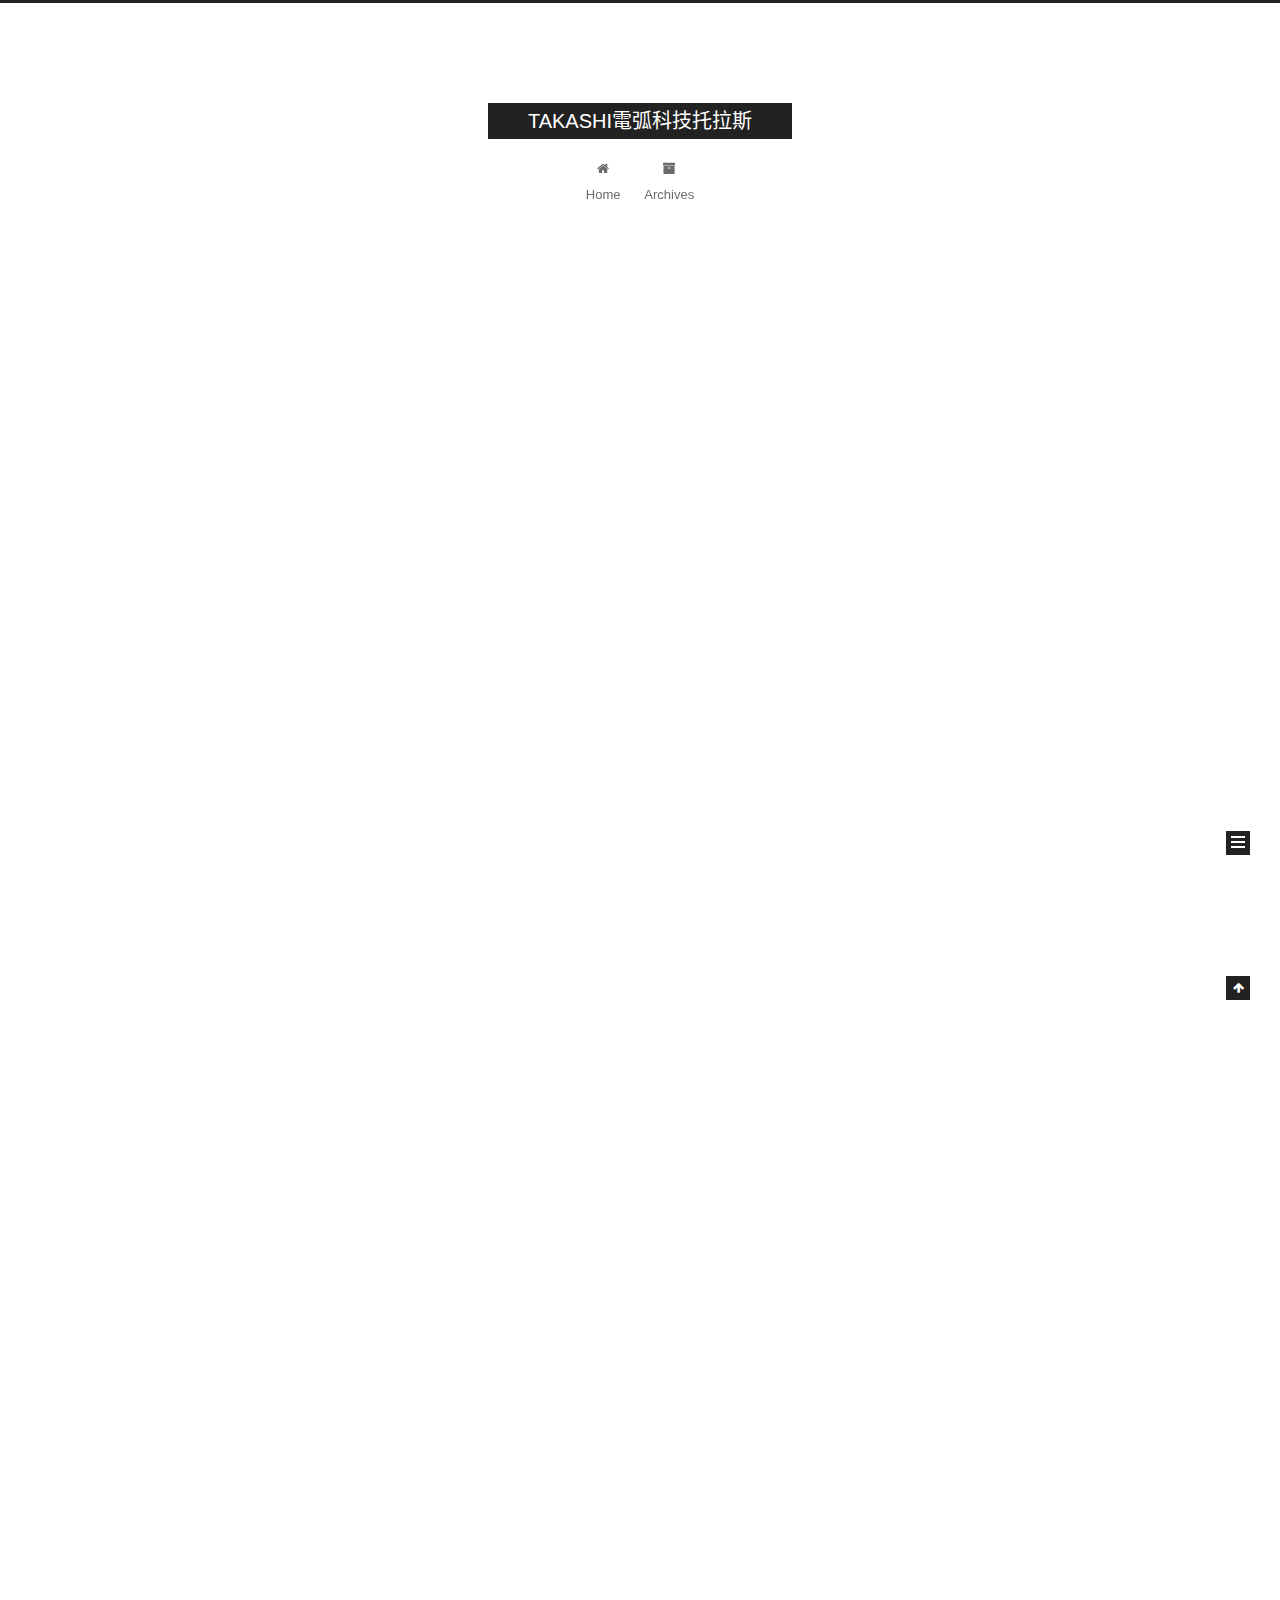
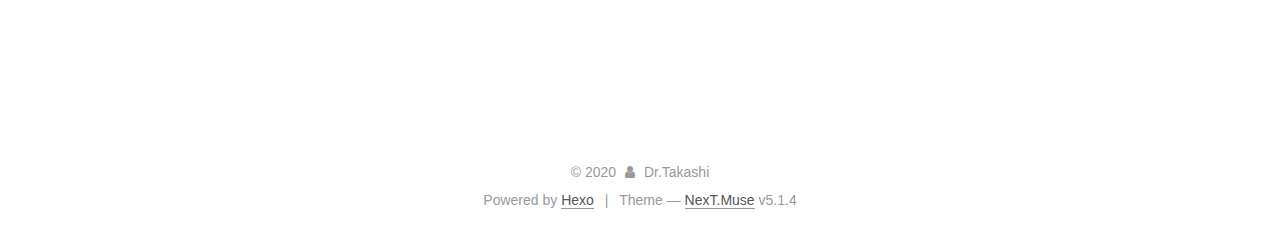
==== commit 176a33a3: "Site updated: 2020-05-30 13:02:03" ====
--- a/index.html
+++ b/index.html
@@ -229,7 +229,7 @@
   
   
   <div class="post-block">
-    <link itemprop="mainEntityOfPage" href="http://yoursite.com/2020/05/30/hello-world/">
+    <link itemprop="mainEntityOfPage" href="http://yoursite.com/2020/05/30/New%20Colossus/">
 
     <span hidden itemprop="author" itemscope itemtype="http://schema.org/Person">
       <meta itemprop="name" content="Dr.Takashi">
@@ -248,7 +248,7 @@
         
           <h1 class="post-title" itemprop="name headline">
                 
-                <a class="post-title-link" href="/2020/05/30/hello-world/" itemprop="url">Hello World</a></h1>
+                <a class="post-title-link" href="/2020/05/30/New%20Colossus/" itemprop="url">New Colossus</a></h1>
         
 
         <div class="post-meta">
@@ -260,7 +260,7 @@
               
                 <span class="post-meta-item-text">Posted on</span>
               
-              <time title="Post created" itemprop="dateCreated datePublished" datetime="2020-05-30T13:07:04+09:00">
+              <time title="Post created" itemprop="dateCreated datePublished" datetime="2020-05-30T13:53:06+09:00">
                 2020-05-30
               </time>
             
@@ -300,19 +300,13 @@
       
         
           
-            <p>Welcome to <a href="https://hexo.io/" target="_blank" rel="noopener">Hexo</a>! This is your very first post. Check <a href="https://hexo.io/docs/" target="_blank" rel="noopener">documentation</a> for more info. If you get any problems when using Hexo, you can find the answer in <a href="https://hexo.io/docs/troubleshooting.html" target="_blank" rel="noopener">troubleshooting</a> or you can ask me on <a href="https://github.com/hexojs/hexo/issues" target="_blank" rel="noopener">GitHub</a>.</p>
-<h2 id="Quick-Start"><a href="#Quick-Start" class="headerlink" title="Quick Start"></a>Quick Start</h2><h3 id="Create-a-new-post"><a href="#Create-a-new-post" class="headerlink" title="Create a new post"></a>Create a new post</h3><figure class="highlight bash"><table><tr><td class="gutter"><pre><span class="line">1</span><br></pre></td><td class="code"><pre><span class="line">$ hexo new <span class="string">"My New Post"</span></span><br></pre></td></tr></table></figure>
-
-<p>More info: <a href="https://hexo.io/docs/writing.html" target="_blank" rel="noopener">Writing</a></p>
-<h3 id="Run-server"><a href="#Run-server" class="headerlink" title="Run server"></a>Run server</h3><figure class="highlight bash"><table><tr><td class="gutter"><pre><span class="line">1</span><br></pre></td><td class="code"><pre><span class="line">$ hexo server</span><br></pre></td></tr></table></figure>
-
-<p>More info: <a href="https://hexo.io/docs/server.html" target="_blank" rel="noopener">Server</a></p>
-<h3 id="Generate-static-files"><a href="#Generate-static-files" class="headerlink" title="Generate static files"></a>Generate static files</h3><figure class="highlight bash"><table><tr><td class="gutter"><pre><span class="line">1</span><br></pre></td><td class="code"><pre><span class="line">$ hexo generate</span><br></pre></td></tr></table></figure>
-
-<p>More info: <a href="https://hexo.io/docs/generating.html" target="_blank" rel="noopener">Generating</a></p>
-<h3 id="Deploy-to-remote-sites"><a href="#Deploy-to-remote-sites" class="headerlink" title="Deploy to remote sites"></a>Deploy to remote sites</h3><figure class="highlight bash"><table><tr><td class="gutter"><pre><span class="line">1</span><br></pre></td><td class="code"><pre><span class="line">$ hexo deploy</span><br></pre></td></tr></table></figure>
-
-<p>More info: <a href="https://hexo.io/docs/one-command-deployment.html" target="_blank" rel="noopener">Deployment</a></p>
+            <p>“新巨像”，原作者Emma Lazarus。<br>刻于自由女神像底座。</p>
+<h2 id="New-Colossus"><a href="#New-Colossus" class="headerlink" title="New Colossus"></a>New Colossus</h2><h3 id="Emma-Lazarus"><a href="#Emma-Lazarus" class="headerlink" title="Emma Lazarus"></a>Emma Lazarus</h3><p>Not like the brazen giant of Greek fame,<br>With conquering limbs astride from land to land;<br>Here at our sea-washed, sunset gates shall stand<br>A mighty woman with a torch, whose flame<br>Is the imprisoned lightning, and her name<br>Mother of Exiles. From her beacon-hand<br>Glows world-wide welcome; her mild eyes command<br>The air-bridged harbor that twin cities frame.</p>
+<p>“Keep ancient lands, your storied pomp!” cries she<br>With silent lips. “Give me your tired, your poor,<br>Your huddled masses yearning to breathe free,<br>The wretched refuse of your teeming shore.<br>Send these, the homeless, tempest-tost to me,<br>I lift my lamp beside the golden door!”</p>
+<p>不像那无耻的古希腊的青铜巨人，<br>叉腿横跨征服的陆地；在这海水<br>冲洗的日落重门，将矗立起一位<br>手持火炬的伟大女性，火焰是被<br>囚禁着的闪电，流放者们的母亲<br>就是她的姓名。手中欢迎全世界<br>光临的灯塔闪亮着，她温情俯瞰<br>以天为桥的港口与环绕它的双城；</p>
+<p>“旧世界，给你传说中的虚荣！” 她抿嘴<br>呼喊。”送给我，你受穷受累的人们，<br>你那拥挤着渴望呼吸自由的大众，<br>所有遗弃在你海滩上的悲惨众生，<br>给我，这些风浪中颠簸的无家之人，</p>
+<h3 id="译注"><a href="#译注" class="headerlink" title="译注"></a>译注</h3><p>Ｉ　作者：Emma Lazarus 1849–1903，编入正统美国文学中的女诗人，出生在纽约的一个尢太人的家庭，受过良好教育，与爱默生有过来往，终身未婚。</p>
+<p>II. 背景：此篇诗歌写于1883年，为自由女神底座基金会筹集资金而作，1903年作者去世十六年后雕刻在自由女神的底座上，成为闻名美国的维护移民权益的诗歌。</p>
 
           
         
--- a/css/main.css
+++ b/css/main.css
@@ -1822,7 +1822,7 @@
   width: 4px;
   height: 4px;
   border-radius: 50%;
-  background: #ffff6e;
+  background: #87bfff;
 }
 .links-of-blogroll {
   font-size: 13px;
